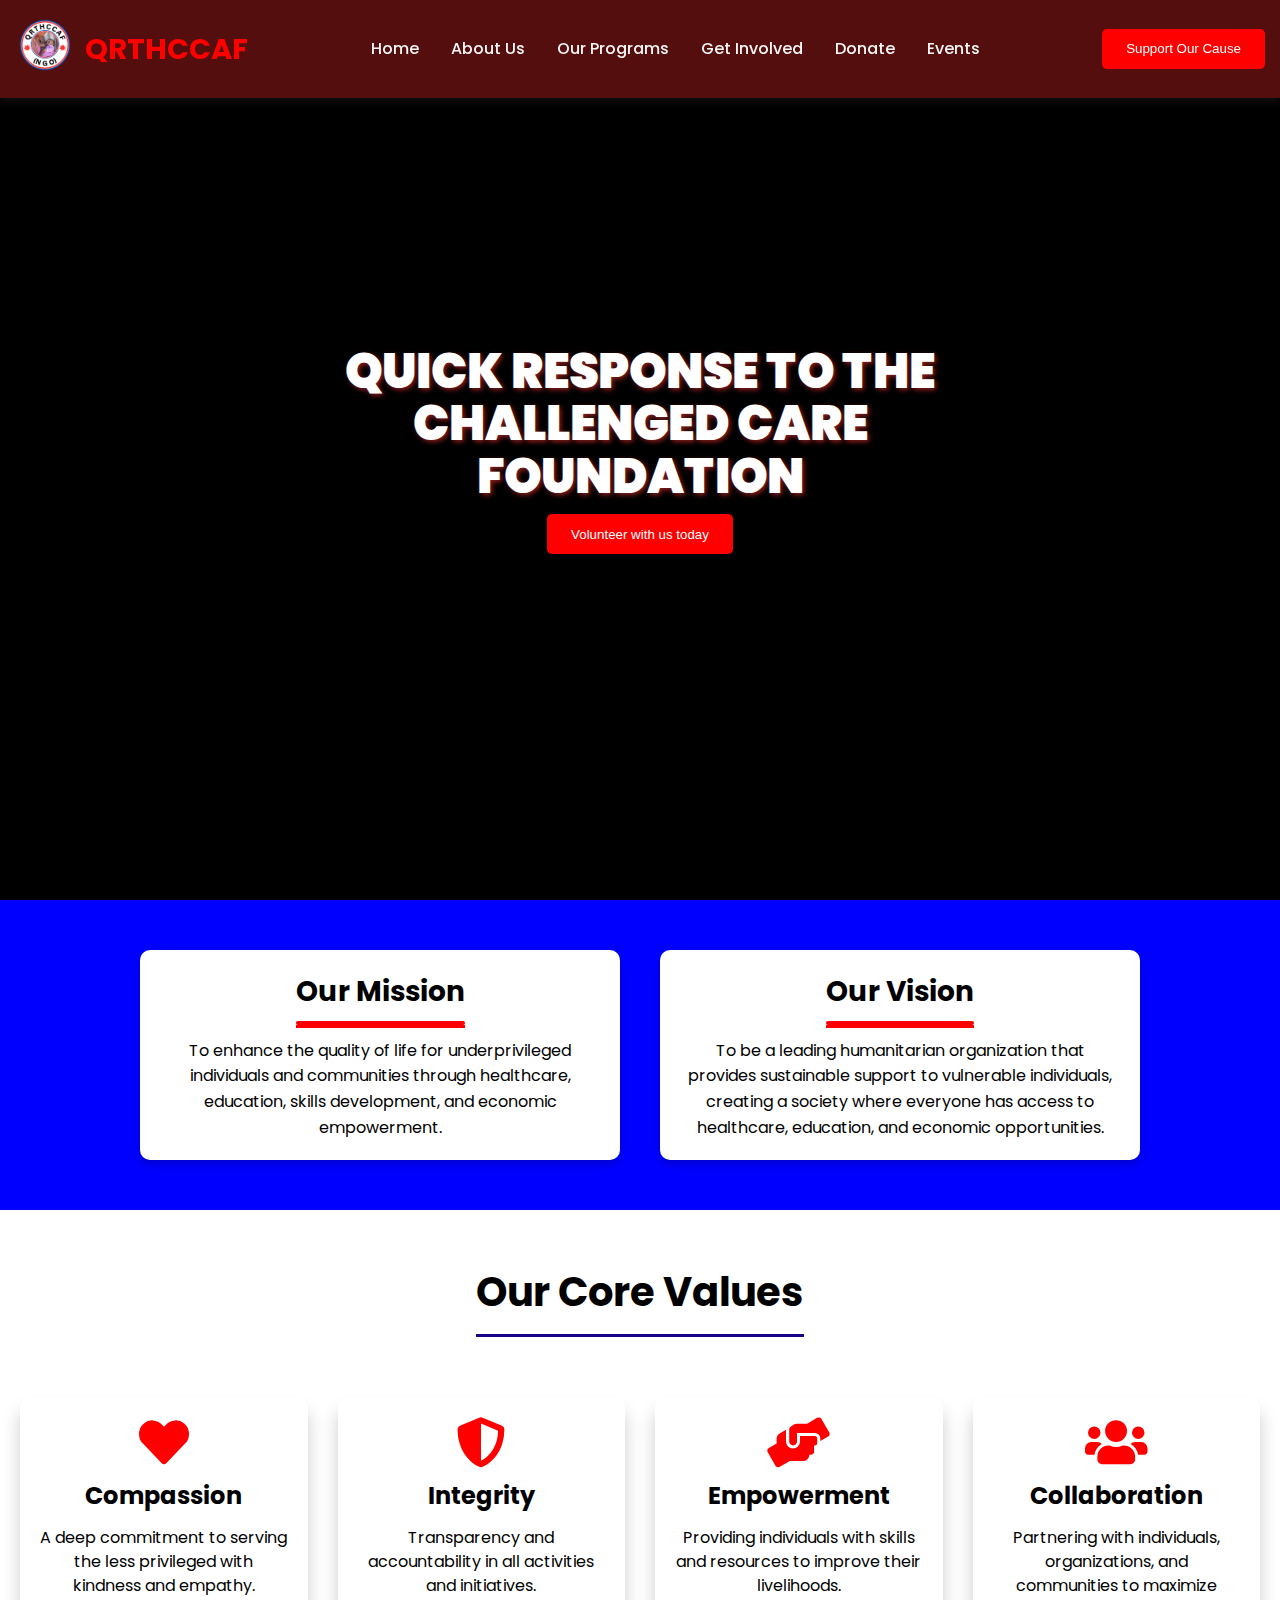
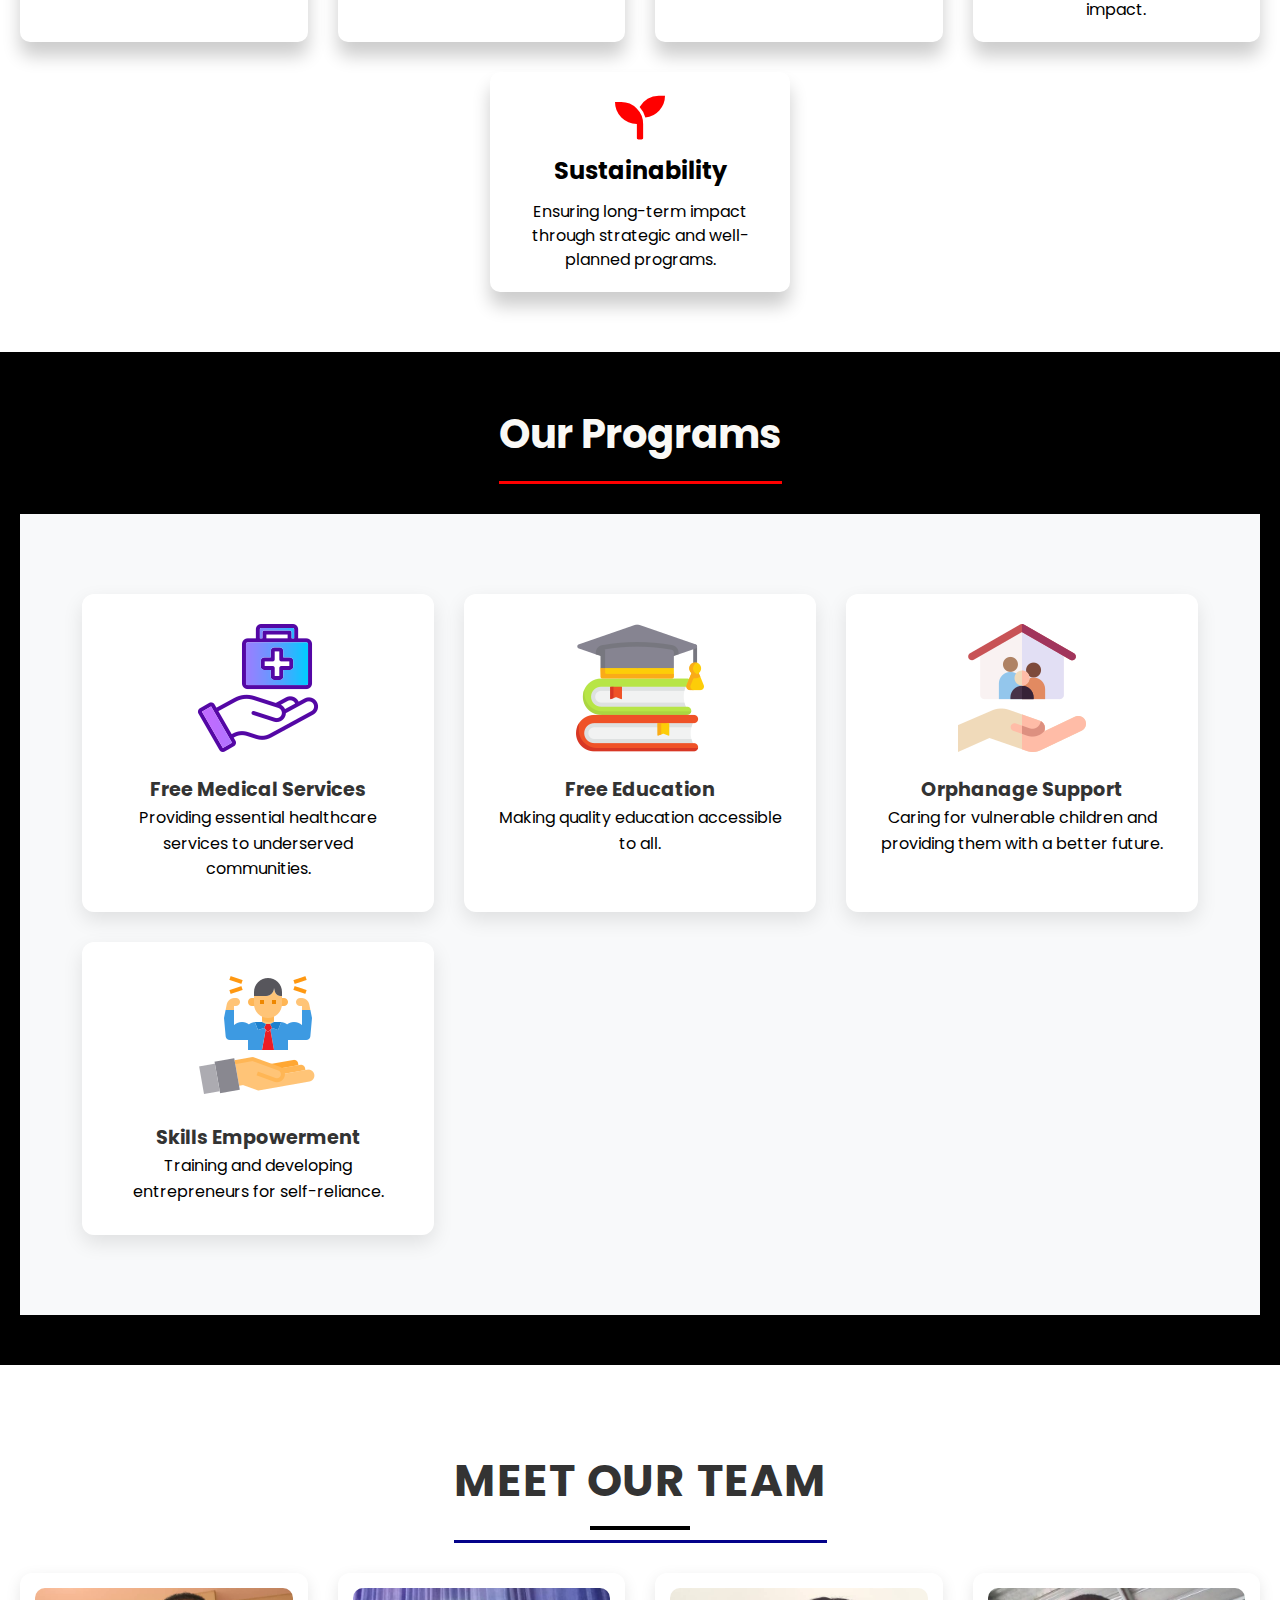
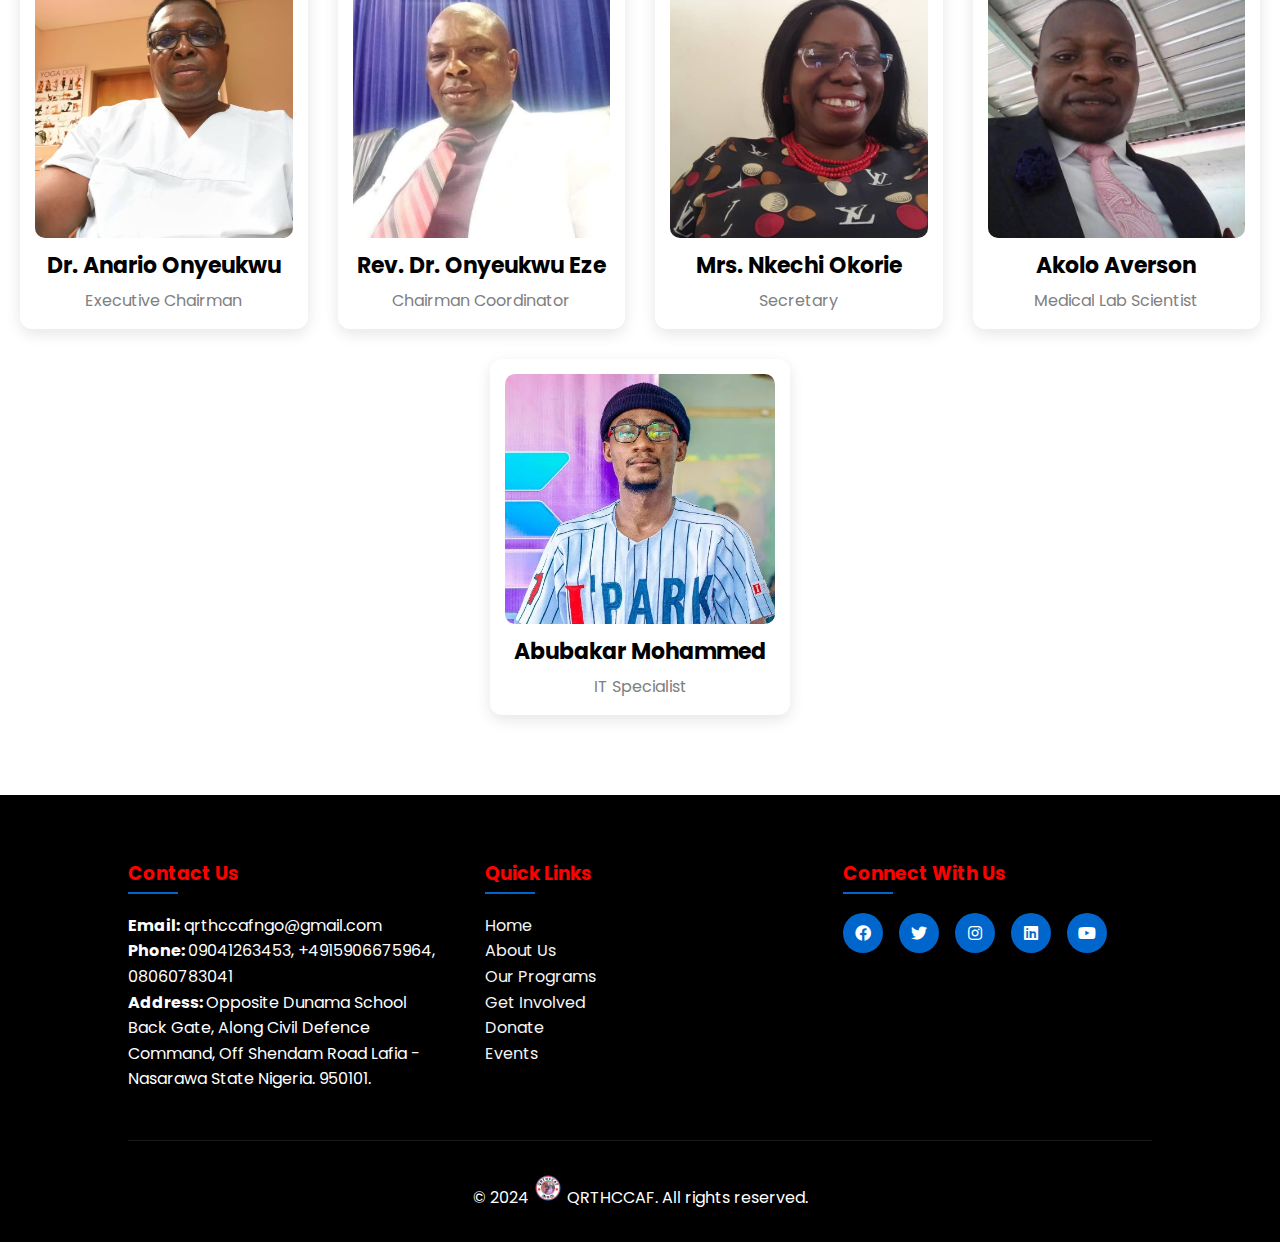
==== index.html @ ed2fb185 "fix youtube challanel and fix the donate btn" ====
<!DOCTYPE html>
<html lang="en">
<head>
    <meta charset="UTF-8">
    <meta name="viewport" content="width=device-width, initial-scale=1.0">
    <title>QRTHCCAF - Quick Response To The Challenged Care Foundation</title>
    <link href="https://fonts.googleapis.com/css2?family=Poppins:wght@300;400;500;600;700&display=swap" rel="stylesheet">
    <link rel="stylesheet" href="https://cdnjs.cloudflare.com/ajax/libs/font-awesome/5.15.4/css/all.min.css">
    <link rel="stylesheet" href="style.css">
    <script src="script.js" defer></script>
</head>
<body>
    <nav class="main-nav">
        <div class="logo">
            <a href="index.html"><img src="images/Q R T H C C A F LOGO (1).png" alt=""></a>
            <a href="index.html"><h1>QRTHCCAF</h1></a>
        </div>
    
        <!-- Hamburger Menu -->
        <button class="hamburger" aria-label="Toggle navigation">
            ☰
        </button>
    
        <ul class="nav-links">
            <li><a href="index.html">Home</a></li>
            <li><a href="/aboutus/aboutus.html">About Us</a></li>
            <li><a href="/ourprogram/index.html">Our Programs</a></li>
            <li><a href="/getinvolved/index.html">Get Involved</a></li>
            <li><a href="/donate/index.html">Donate</a></li>
            <li><a href="/eventPage/index.html">Events</a></li>
        </ul>
        <button class="donate-btn">Support Our Cause</button>
    </nav>
    <!-- Hero Section -->
    <header class="hero">
        <video autoplay muted loop>
            <source src="vid/WEBSITE QRTHCCAF.mp4" type="video/mp4">
        </video>
        <div class="hero-overlay"></div>
        <div class="hero-content">
            <h1>QUICK RESPONSE TO THE CHALLENGED CARE FOUNDATION</h1>
            <a href="/getinvolved/index.html"><button class="donate-btn">Volunteer with us today</button></a>
        </div>
    </header>
    
    

    <!-- Mission & Vision Section -->
    <section class="mission-vision">
        <div class="container">
            <div class="mission">
                <h2>Our Mission</h2>
                <p>To enhance the quality of life for underprivileged individuals and communities through healthcare, education, skills development, and economic empowerment.</p>
            </div>
            <div class="vision">
                <h2>Our Vision</h2>
                <p>To be a leading humanitarian organization that provides sustainable support to vulnerable individuals, creating a society where everyone has access to healthcare, education, and economic opportunities.</p>
            </div>
        </div>
    </section>

    <!-- Core Values Section -->
    <section class="core-values">
        <h2>Our Core Values</h2>
        <div class="values-grid">
            <div class="value-card">
                <i class="fas fa-heart"></i>
                <h3>Compassion</h3>
                <p>A deep commitment to serving the less privileged with kindness and empathy.</p>
            </div>
            <div class="value-card">
                <i class="fas fa-shield-alt"></i>
                <h3>Integrity</h3>
                <p>Transparency and accountability in all activities and initiatives.</p>
            </div>
            <div class="value-card">
                <i class="fas fa-hands-helping"></i>
                <h3>Empowerment</h3>
                <p>Providing individuals with skills and resources to improve their livelihoods.</p>
            </div>
            <div class="value-card">
                <i class="fas fa-users"></i>
                <h3>Collaboration</h3>
                <p>Partnering with individuals, organizations, and communities to maximize impact.</p>
            </div>
            <div class="value-card">
                <i class="fas fa-seedling"></i>
                <h3>Sustainability</h3>
                <p>Ensuring long-term impact through strategic and well-planned programs.</p>
            </div>
        </div>
    </section>

    <!-- Programs Overview -->
    <section class="programs-overview">
        <h2>Our Programs</h2>
        <div class="programs-grid">
            <div class="program-card">
                <img src="images/medical-support_15091071.png" alt="Free Medical Support">
                <h3>Free Medical Services</h3>
                <p>Providing essential healthcare services to underserved communities.</p>
            </div>
            <div class="program-card">
                <img src="images/education_3976631.png" alt="Free Education">
                <h3>Free Education</h3>
                <p>Making quality education accessible to all.</p>
            </div>
            <div class="program-card">
                <img src="images/family_4891804.png" alt="Orphanage Support">
                <h3>Orphanage Support</h3>
                <p>Caring for vulnerable children and providing them with a better future.</p>
            </div>
            <div class="program-card">
                <img src="images/businessman_2683608.png" alt="Skills Empowerment">
                <h3>Skills Empowerment</h3>
                <p>Training and developing entrepreneurs for self-reliance.</p>
            </div>
        </div>
    </section>

    <!-- Team Section -->
    <section class="team">
        <h2>Meet Our Team</h2>

        <div class="team-grid">
             
                <div class="team-member">
                <img src="images/dr anario.jpg" alt="Avatar" class="avatar">
                <h3>Dr. Anario Onyeukwu</h3>
                <p>Executive Chairman</p>
            </div>

            <div class="team-member">
                <img src="images/dr eze.jpg" alt="Avatar" class="avatar">
                <h3> Rev. Dr. Onyeukwu Eze </h3>
                <p> Chairman Coordinator </p>
            </div>

            <div class="team-member">
                <img src="images/mrs nkechi.jpg" alt="Avatar" class="avatar">
                <h3> Mrs. Nkechi Okorie  </h3>
                <p> Secretary </p>
            </div>

            <div class="team-member">
                <img src="images/akolo averson.jpg" alt="Avatar" class="avatar">
                <h3> Akolo Averson </h3>
                <p> Medical Lab Scientist </p>
            </div>

            <div class="team-member">
                <img src="images/abubakarmohammedIT.png" alt="Avatar" class="avatar">
                <h3> Abubakar Mohammed </h3>
                <p> IT Specialist </p>
            </div>
        </div>
    </section>

    <!-- Footer -->
    <footer>
        <div class="footer-content">
            <div class="footer-section">
                <h3>Contact Us</h3>
                <p> <b> Email:</b> qrthccafngo@gmail.com
                <p> <b> Phone: </b> 09041263453, +4915906675964, 08060783041
                <p> <b> Address: </b> Opposite Dunama School Back Gate, Along Civil Defence Command, Off Shendam Road Lafia
                    -Nasarawa State Nigeria. 950101.
            </div>
            
            <div class="footer-section">
                <h3>Quick Links</h3>
                <ul>
                    <li><a href="index.html">Home</a></li>
                    <li><a href="/aboutus/aboutus.html">About Us</a></li>
                    <li><a href="/ourprogram/index.html">Our Programs</a></li>
                    <li><a href="/getinvolved/index.html">Get Involved</a></li>
                    <li><a href="/donate/index.html">Donate</a></li>
                    <li><a href="/eventPage/index.html">Events</a></li>
                </ul>
            </div>
            <div class="footer-section">
                <h3>Connect With Us</h3>
                <div class="social-links">
                    <a href="#"><i class="fab fa-facebook"></i></a>
                    <a href="#"><i class="fab fa-twitter"></i></a>
                    <a href="https://www.instagram.com/qrthccafngo/" target="_blank"><i class="fab fa-instagram"></i></a>
                    <a href="#"><i class="fab fa-linkedin"></i></a>
                    <a href="https://www.youtube.com/@QRTHCCAFNGO" target="_blank"><i class="fab fa-youtube"></i></a>
                </div>
            </div>
        </div>
        <div class="footer-bottom">
            <p>&copy; 2024 
                <img src="images/Q R T H C C A F LOGO (1).png" alt="">
                QRTHCCAF. All rights reserved.</p>
        </div>
    </footer>

</body>
</html>
---- style.css ----
:root {
    --primary-red: #ff0000;
    --primary-blue: #0066cc;
    --primary-black: #000000;
    --white: #ffffff;
    --gray-light: #f5f5f5;
    --gray-dark: #333333;
    --transition: all 0.3s ease-in-out;
}

/* Base Styles */
* {
    margin: 0;
    padding: 0;
    box-sizing: border-box;
}

body {
    font-family: 'Poppins', sans-serif;
    line-height: 1.6;
    color: var(--gray-dark);
    overflow-x: hidden;
}


/* Navigation Styles */
.main-nav {
    display: flex;
    justify-content: space-between;
    align-items: center;
    padding: 1rem 5%;
    background: var(--white);
    box-shadow: 0 2px 10px rgba(226, 216, 216, 0.1);
    position: fixed;
    width: 100%;
    top: 0;
    z-index: 1000;
}

.logo {
    display: flex;
    align-items: center;
    gap: 10px;
}

.logo img {
    width: 60px; 
    height: auto;
}

.logo h1 {
    color: var(--primary-red);
    font-size: 1.8rem;
    font-weight: 700;
}

.logo a{
    text-decoration: none;
}


.main-nav {
    display: flex;
    align-items: center;
    justify-content: space-between;
    padding: 15px;
    background: #550e0e;
    color: rgb(243, 239, 239);
}
.nav-links {
    list-style: none;
    display: flex;
    gap: 20px;
}
.nav-links li {
    display: inline;
}
.nav-links a {
    color: white;
    text-decoration: none;
}
.hamburger {
    display: none;
    font-size: 24px;
    background: none;
    border: none;
    color: rgb(252, 237, 237);
    cursor: pointer;
}



.nav-links {
    display: flex;
    gap: 2rem;
    list-style: none;
}

.nav-links a {
    text-decoration: none;
    color: var(--gray-light);
    font-weight: 500;
    position: relative;
    padding: 0.5rem 0;
}

.nav-links a::after {
    content: '';
    position: absolute;
    bottom: 0;
    left: 0;
    width: 0;
    height: 2px;
    background: var(--primary-blue);
    transition: var(--transition);
}

.nav-links a:hover::after {
    width: 100%;
}

.donate-btn {
    background: var(--primary-red);
    color: var(--white);
    padding: 0.8rem 1.5rem;
    border: none;
    border-radius: 5px;
    cursor: pointer;
    transition: var(--transition);
}

.donate-btn:hover {
    background: var(--primary-blue);
    transform: translateY(-2px);
}

/* Hero Section */
.hero {
    position: relative;
    width: 100%;
    height: 100vh;
    display: flex;
    align-items: center;
    justify-content: center;
    text-align: center;
    color: rgb(255, 255, 255);
    overflow: hidden;
}

/* Fullscreen video */
.hero::before {
    content: "";
    position: absolute;
    top: 0;
    left: 0;
    width: 100%;
    height: 100%;
    background: var(--primary-black); 
    z-index: -5;
}

/* Style for video background */
.hero video {
    position: absolute;
    top: 50%;
    left: 50%;
    transform: translate(-50%, -50%);
    min-width: 100%;
    min-height: 100%;
    width: auto;
    height: auto;
    object-fit: cover;
    filter: blur(4px); 
    z-index: -2;
}

/* Dark overlay for contrast */
.hero-overlay {
    position: absolute;
    top: 0;
    left: 0;
    width: 100%;
    height: 100%;
    background: rgba(0, 0, 0, 0.8); 
    z-index: -1;
}

.hero-content {
    position: relative;
    z-index: 2;
    font-size: 1.2rem;
}

.hero-content h1 {
    font-size: 1rem; /* Default size for larger screens */
    font-weight: 900;
    text-transform: uppercase;
    line-height: 1.1;
    text-shadow: 2px 2px 5px rgba(199, 41, 41, 0.7); /* Adds depth to text */
    max-width: 800%;
    margin: 0 auto;
}


@media (max-width: 768px) {
    .nav-links {
        display: none;
        flex-direction: column;
        position: absolute;
        top: 95px;
        right: 0;
        background: #550e0e;
        width: 100%;
        text-align: center;
        padding: 10px 0;
    }
    .nav-links.active {
        display: flex;
    }
    .hamburger {
        display: block;
    }


    .logo h1 {
        display: none; 
    }


    .hero-content h1 {
        font-size: 2rem;
        margin-bottom: 115px;
         
    }

    .donate-btn {
        font-size: 18px;
        padding: 15px 18px;
        border-radius: 15px;
        
    }

    .core-values h2{
        font-size: 1.2rem;
    }
}

/* Mission & Vision Section */
.mission-vision {
    background-color: blue;
    padding: 50px 20px;
    display: flex;
    justify-content: center;
    align-items: center;
    text-align: center;
}

.mission-vision .container {
    display: flex;
    gap: 40px;
    max-width: 1000px;
    flex-wrap: wrap;
    justify-content: center;
}

.mission, .vision {
    background: white;
    color: black;
    padding: 20px;
    border-radius: 10px;
    box-shadow: 0px 4px 8px rgba(0, 0, 0, 0.2);
    flex: 1;
    min-width: 300px;
    transition: transform 0.3s ease;
}

.mission:hover, .vision:hover {
    transform: translateY(-5px);
}

.mission h2, .vision h2 {
    text-align: center;
    font-size: 28px;
    margin-bottom: 10px;
    border-bottom: 3px solid red;
    display: inline-block;
    padding-bottom: 5px;
}

.mission p, .vision p {
    font-size: 16px;
    line-height: 1.6;
}

/* Core Values Section */
.core-values {
    background-color: rgb(255, 255, 255);
    padding: 50px 20px;
    text-align: center;
}

.core-values h2 {
    font-size: 2.5rem;
    color: black;
    margin-bottom: 50px;
    border-bottom: 3px solid rgb(24, 4, 138);
    display: inline-block;
    padding-bottom: 10px;
}

.values-grid {
    display: flex;
    flex-wrap: wrap;
    justify-content: center;
    gap: 30px;
    max-width: 2000px;
    margin: 10px auto;
}

.value-card {
    background: white;
    color: black;
    padding: 20px;
    border-radius: 10px;
    box-shadow: 0px 14px 18px rgba(0, 0, 0, 0.2);
    flex: 1;
    min-width: 250px;
    max-width: 300px;
    text-align: center;
    transition: transform 0.3s ease;
}

.value-card:hover {
    transform: translateY(-5px);
}

.value-card i {
    font-size: 50px;
    color: red;
    margin-bottom: 10px;
}

.value-card h3 {
    font-size: 1.5rem;
    margin-bottom: 10px;
}

.value-card p {
    font-size: 1rem;
    line-height: 1.5;
}


/* Programs Overview */
.programs-overview {
    text-align: center;
    padding: 50px 20px;
    background-color: black;
}


.programs-overview h2 {
    text-align: center;
    font-size: 2.5rem;
    margin-bottom: 30px;
    border-bottom: 3px solid red;
    display: inline-block;
    padding-bottom: 15px;
    color: rgb(250, 249, 246);

}

.programs-grid {
    display: grid;
    grid-template-columns: repeat(auto-fit, minmax(300px, 1fr));
    gap: 30px;
    justify-items: center;
}

.program-card {
    background: white;
    color: black;
    padding: 20px;
    border-radius: 15px;
    text-align: center;
    box-shadow: 0px 8px 8px rgba(0, 0, 0, 0.2);
    transition: transform 0.3s ease;
}

.program-card:hover {
    transform: translateY(-5px);
    color: red;
}


.program-card h3 {
    font-size: 22px;
    color: black;
    
}

.program-card p {
    font-size: 1rem;
}


/* Team Section */
.team {
    background-color: white;
    padding: 50px 20px;
    text-align: center;
}

.team h2 {
    font-size: 2.5rem;
    color: black;
    margin-bottom: 30px;
    border-bottom: 3px solid rgb(4, 2, 138);
    display: inline-block;
    padding-bottom: 5px;
}

.team-grid {
    display: flex;
    flex-wrap: wrap;
    justify-content: center;
    gap: 30px;
    max-width: 2000px;
    margin: 0 auto;
}

.team-member {
    background: #f9f9f9;
    color: black;
    padding: 20px;
    border-radius: 10px;
    box-shadow: 0px 4px 8px rgba(0, 0, 0, 0.2);
    flex: 1;
    min-width: 250px;
    max-width: 300px;
    text-align: center;
    transition: transform 0.3s ease;
}

.team-member:hover {
    transform: translateY(-5px);
}

.team-member img {
    width: 100px;
    height: 100px;
    border-radius: 50%;
    margin-bottom: 10px;
    
}

.team-member h3 {
    font-size: 22px;
    margin-bottom: 5px;
}

.team-member p {
    font-size: 16px;
    color: gray;
}

.team-member i {
    font-size: 50px;
    color: black;
    margin-bottom: 10px;
}

.avatar {
    vertical-align: middle;
    width: 50px;
    height: 50px;
    border-radius: 50%;
  }

/* Footer */

footer {
    background: var(--primary-black);
    color: var(--white);
    padding: 4rem 10% 2rem;
}

.footer-content {
    display: grid;
    grid-template-columns: repeat(auto-fit, minmax(250px, 1fr));
    gap: 3rem;
    margin-bottom: 3rem;
}

.footer-section h3 {
    color: var(--primary-red);
    margin-bottom: 1.5rem;
    position: relative;
}

.footer-section h3::after {
    content: '';
    position: absolute;
    bottom: -5px;
    left: 0;
    width: 50px;
    height: 2px;
    background: var(--primary-blue);
}

.footer-section a {
    text-decoration: none;
    color: var(--gray-light);
}
.footer-section li{
    list-style-type: none;
}


.social-links {
    display: flex;
    gap: 1rem;
    margin-top: 1rem;
}

.social-links a {
    width: 40px;
    height: 40px;
    border-radius: 50%;
    background: var(--primary-blue);
    color: var(--white);
    display: flex;
    align-items: center;
    justify-content: center;
    transition: var(--transition);
    text-decoration: none;
}

.social-links a:hover {
    background: var(--primary-red);
    transform: translateY(-5px);
}

.footer-bottom {
    text-align: center;
    padding-top: 2rem;
    border-top: 1px solid rgba(255,255,255,0.1);
}

.footer-bottom img {
    height: 30px;
    width: 30px;
}

/* Animations */
@keyframes fadeInUp {
    from {
        opacity: 0;
        transform: translateY(20px);
    }
    to {
        opacity: 1;
        transform: translateY(0);
    }
}

/* Responsive Design */
@media (max-width: 768px) {
    .nav-links {
        display: none;
    }
    
    .mission-vision .container {
        flex-direction: column;
    }
    
}




/* About Page Specific Styles */
.about-hero {
    height: 60vh;
    background: linear-gradient(rgba(0,0,0,0.8), rgba(0,0,0,0.8)), 
                url('/images/Q\ R\ T\ H\ C\ C\ A\ F\ LOGO\ \(1\).png');
    background-size: cover;
    background-position: center;
    backdrop-filter: blur(20px);
    -webkit-backdrop-filter: blur(8px);
    display: flex;
    align-items: center;
    justify-content: center;
    text-align: center;
    color: var(--white);
    margin-top: 100px;
}

.section-title {
    text-align: center;
    margin-bottom: 140px;
}

.section-title h2 {
    font-size: 2.5rem;
    font-weight: 700;
    position: relative;
    display: inline-block;
    padding-bottom: 15px;
}

/* Who We Are Section */
.who-we-are {
    padding: 80px 20px;
    background: var(--white);
    text-align: center;
}

/* Styling the Heading */
.who-we-are h2 {
    font-size: 2.8rem;
    font-weight: bold;
    position: relative;
    display: inline-block;
    padding-bottom: 10px;
    text-transform: uppercase;
    letter-spacing: 1px;
    color: #333;
}

/* Adding the Red Underline */
.who-we-are h2::after {
    content: "";
    width: 80px;
    height: 4px;
    background: red;
    display: block;
    margin: 10px auto 0;
}

/* Content Wrapper */
.content-wrapper {
    max-width: 800px;
    margin: 0 auto;
    line-height: 1.8;
    font-size: 1.1rem;
    color: #555;
}

/* Smooth Fade-In Animation */
.who-we-are {
    opacity: 0;
    transform: translateY(20px);
    animation: fadeInUp 1s ease-in-out forwards;
}

@keyframes fadeInUp {
    0% {
        opacity: 0;
        transform: translateY(20px);
    }
    100% {
        opacity: 1;
        transform: translateY(0);
    }
}




.focus-areas .section-title h2::after {
    content: '';
    position: absolute;
    bottom: 0;
    left: 50%;
    transform: translateX(-50%);
    width: 80px;
    height: 3px;
    background: var(--primary-blue);
}

.who-we-are {
    padding: 100px 0;
    background: var(--white);
}

.content-wrapper {
    max-width: 800px;
    margin: 0 auto;
    line-height: 1.8;
    padding: 0 30px;
}

/* Our Key Focus Areas Section */
.focus-areas {
    padding: 80px 20px;
    background: var(--gray-light);
    text-align: center;
}

/* Styling the Heading */
.focus-areas h2 {
    font-size: 2.8rem;
    font-weight: bold;
    position: relative;
    display: inline-block;
    padding-bottom: 10px;
    text-transform: uppercase;
    letter-spacing: 1px;
    color: #333;
}

/* Adding the Blue Underline */
.focus-areas h2::after {
    content: "";
    width: 100px;
    height: 4px;
    background: blue;
    display: block;
    margin: 10px auto 0;
}

/* Focus Area Grid */
.focus-grid {
    display: grid;
    grid-template-columns: repeat(auto-fit, minmax(250px, 1fr));
    gap: 30px;
    margin-top: 40px;
}

/* Focus Area Cards */
.focus-card {
    background: var(--white);
    padding: 30px;
    border-radius: 12px;
    text-align: center;
    transition: 0.3s ease-in-out;
    box-shadow: 0 10px 20px rgba(0, 0, 0, 0.1);
    position: relative;
    overflow: hidden;
}

/* Hover Effect */
.focus-card:hover {
    transform: translateY(-10px);
    box-shadow: 0 15px 25px rgba(0, 0, 0, 0.2);
}

/* Icon Styling */
.focus-card i {
    font-size: 3rem;
    color: var(--primary-blue);
    margin-bottom: 20px;
    transition: color 0.3s ease;
}

/* Change Icon Color on Hover */
.focus-card:hover i {
    color: red;
}

/* Heading for Focus Areas */
.focus-card h3 {
    font-size: 1.5rem;
    font-weight: bold;
    color: #222;
    margin-bottom: 10px;
}

/* Description Text */
.focus-card p {
    font-size: 1rem;
    color: #555;
    line-height: 1.6;
}

/* Smooth Fade-In Animation */
.focus-areas {
    opacity: 0;
    transform: translateY(20px);
    animation: fadeInUp 1s ease-in-out forwards;
}

@keyframes fadeInUp {
    0% {
        opacity: 0;
        transform: translateY(20px);
    }
    100% {
        opacity: 1;
        transform: translateY(0);
    }
}

/* Responsive Design */
@media (max-width: 768px) {
    .focus-areas h2 {
        font-size: 2.2rem;
    }

    .focus-grid {
        grid-template-columns: 1fr;
    }

    .focus-card {
        padding: 25px;
    }
}


/* Our Leadership Team */
.team {
    padding: 80px 20px;
    background: var(--white);
    text-align: center;
}

.team h2 {
    font-size: 2.8rem;
    font-weight: bold;
    position: relative;
    display: inline-block;
    padding-bottom: 10px;
    text-transform: uppercase;
    letter-spacing: 1px;
    color: #333;
}

/* Underline */
.team h2::after {
    content: "";
    width: 100px;
    height: 4px;
    background: black;
    display: block;
    margin: 10px auto 0;
}

/* Team Member Carousel */
.team-carousel {
    display: flex;
    overflow-x: auto;
    scroll-snap-type: x mandatory;
    gap: 20px;
    padding: 20px 0;
    justify-content: center;
}

.team-member {
    background: #fff;
    border-radius: 12px;
    text-align: center;
    transition: 0.3s ease-in-out;
    width: 250px;
    flex-shrink: 0;
    box-shadow: 0 5px 15px rgba(0, 0, 0, 0.1);
    cursor: pointer;
    scroll-snap-align: center;
    padding: 15px;
}

.team-member img {
    width: 100%;
    height: 250px;
    border-radius: 10px;
    object-fit: cover;
}

.member-info {
    padding: 15px;
}

.member-info h3 {
    font-size: 1.3rem;
    font-weight: bold;
}

.position {
    color: red;
    font-weight: 500;
    margin: 5px 0;
}

/* Hover Effect */
.team-member:hover {
    transform: translateY(-10px);
    box-shadow: 0 10px 20px rgba(0, 0, 0, 0.2);
}

/* Bio Slide-in Panel */
.bio-slide {
    position: fixed;
    top: 0;
    right: -100%;
    width: 350px;
    height: 100vh;
    background: #fff;
    box-shadow: -5px 0 15px rgba(0, 0, 0, 0.2);
    transition: right 0.5s ease-in-out;
    padding: 20px;
    display: flex;
    flex-direction: column;
    align-items: center;
    z-index: 1000;
}

#bioCaption{
    font-style: italic;
    font-weight: bolder;
}

.bio-slide img {
    width: 150px;
    height: 150px;
    border-radius: 50%;
    margin-top: 20px;
    object-fit: cover;
}

.bio-slide h3 {
    font-size: 1.5rem;
    margin: 10px 0;
}

.bio-slide p {
    font-size: 1rem;
    color: #555;
    text-align: center;
    padding: 0 10px;
}

/* Close Button */
.close-btn {
    position: absolute;
    top: 15px;
    right: 20px;
    font-size: 24px;
    cursor: pointer;
    color: black;
}

/* Open Bio Animation */
.bio-slide.show {
    right: 0;
}

/* Responsive */
@media (max-width: 768px) {
    .team h2 {
        font-size: 2.2rem;
    }

    .team-carousel {
        justify-content: flex-start;
        overflow-x: auto;
        scroll-snap-type: x mandatory;
    }

    .team-member {
        width: 220px;
    }

    .bio-slide {
        width: 100%;
    }
}


/* Responsive Design */
@media (max-width: 768px) {
    .about-hero {
        height: 50vh;
    }

    .section-title h2 {
        font-size: 2rem;
    }



    /* Responsive Design */
@media (max-width: 768px) {
    .who-we-are h2 {
        font-size: 2.2rem;
    }

    .content-wrapper {
        font-size: 1rem;
        padding: 0 15px;
    }
}

    .focus-grid {
        grid-template-columns: 1fr;
        padding: 0 20px;
    }

    .team-grid {
        grid-template-columns: 1fr;
        padding: 0 20px;
    }

    .content-wrapper {
        padding: 0 20px;
    }

    .objective-item {
        margin: 20px;
    }
}


/* Programs Page Specific Styles */
:root {
    --program-medical: #ff6b6b;
    --program-skills: #4ecdc4;
    --program-orphanage: #45b7d1;
    --program-education: #96c93d;
    --program-rehab: #a8e6cf;
}

/* Hero Section */
.programs-hero {
    height: 70vh;
    background: linear-gradient(rgba(0,0,0,0.7), rgba(0,0,0,0.7)), url('images/qrthcaf_Pg_bG.png');
    background-size: cover;
    background-position: center;
    display: flex;
    align-items: center;
    justify-content: center;
    text-align: center;
    color: var(--white);
    margin-top: 80px;
}

.cta-button {
    display: inline-block;
    padding: 15px 30px;
    background: var(--primary-red);
    color: var(--white);
    border-radius: 50px;
    text-decoration: none;
    margin-top: 20px;
    transition: transform 0.3s ease, box-shadow 0.3s ease;
}

.cta-button:hover {
    transform: translateY(-3px);
    box-shadow: 0 5px 15px rgba(255,0,0,0.3);
}


/* Responsive Styles */
@media (max-width: 768px) {
    .hero-content h1 {
        font-size: 2.5rem;
        text-align: center;
    }

    .hero-content p {
        font-size: 1rem;
    }

    .cta-button {
        display: block;
        width: 100%;
        margin: 0 auto;
        text-align: center;
        font-size: 1rem;
    }
}


/* Programs Introduction Section */
.programs-intro {
    position: relative;
    background-color: var(--primary-blue);
    height: 50vh;
    display: flex;
    align-items: center;
    justify-content: center;
    text-align: center;
    color: white;
    padding: 50px 20px;
}

/* Dark Overlay for Readability */
.programs-intro .overlay {
    background: rgba(0, 0, 0, 0.7);
    width: 100%;
    height: 100%;
    display: flex;
    align-items: center;
    justify-content: center;
}

/* Container for Text */
.programs-intro .container {
    max-width: 800px;
    padding: 20px;
    animation: fadeIn 1.5s ease-in-out;
}

/* Heading */
.programs-intro h2 {
    font-size: 2.5rem;
    font-weight: bold;
    margin-bottom: 15px;
    text-transform: uppercase;
    position: relative;
    display: inline-block;
}

/* Underline Effect for Heading */
.programs-intro h2::after {
    content: "";
    display: block;
    width: 100px;
    height: 4px;
    background: red;
    margin: 10px auto 0;
}

/* Introduction Text */
.programs-intro .intro-text {
    font-size: 1.2rem;
    line-height: 1.8;
    color: #f1f1f1;
}

.programs-intro .intro-text span {
    font-weight: bold;
    color: #ff0000;
}

/* Responsive Design */
@media (max-width: 768px) {
    .programs-intro {
        height: auto;
        padding: 40px 20px;
    }

    .programs-intro h2 {
        font-size: 2rem;
    }

    .programs-intro .intro-text {
        font-size: 1rem;
    }
}

/* Fade-in Animation */
@keyframes fadeIn {
    0% {
        opacity: 0;
        transform: translateY(20px);
    }
    100% {
        opacity: 1;
        transform: translateY(0);
    }
}



/* Programs Grid Section */
.programs-grid {
    display: grid;
    grid-template-columns: repeat(auto-fit, minmax(300px, 1fr));
    gap: 30px;
    padding: 80px 5%;
    background: #f8f9fa;
}

/* Program Cards */
.program-card {
    background: white;
    border-radius: 12px;
    box-shadow: 0 8px 20px rgba(0, 0, 0, 0.1);
    padding: 30px;
    text-align: center;
    transition: 0.3s ease-in-out;
}

.program-card:hover {
    transform: translateY(-10px);
    box-shadow: 0 12px 30px rgba(0, 0, 0, 0.15);
}

/* Program Icon */
.program-icon i {
    font-size: 3rem;
    color: #e63946;
    margin-bottom: 15px;
}

/* Headings */
.program-card h2 {
    font-size: 1.8rem;
    margin-bottom: 10px;
}

.program-card h3 {
    font-size: 1.2rem;
    color: #333;
    margin-top: 15px;
    font-weight: bold;
}

/* List Styling */
.program-card ul {
    text-align: left;
    list-style: none;
    padding: 0;
    

}

.program-card ul li {
    margin-bottom: 8px;
    font-size: 1rem;
    list-style-type: circle;
    
    
}


    

/* Impact Stats */
.impact-stats {
    margin-top: 15px;
}

.stat {
    background: #e63946;
    color: white;
    padding: 12px;
    border-radius: 8px;
    display: inline-block;
    min-width: 120px;
}

.stat .number {
    font-size: 1.8rem;
    font-weight: bold;
}

.stat .label {
    display: block;
    font-size: 1rem;
    margin-top: 5px;
}

/* Buttons */
.primary-btn, .secondary-btn, .secondary-btnn {
    display: inline-block;
    padding: 10px 20px;
    font-size: 1rem;
    margin-top: 15px;
    border-radius: 5px;
    text-decoration: none;
    transition: 0.3s;
}

.primary-btn {
    background: #e63946;
    color: rgb(0, 0, 0);
}

.secondary-btn {
    border: 2px solid #e63946;
    color: #d6d6d6;
}

.primary-btn:hover {
    background: #c62828;
}

.secondary-btn:hover {
    background: #e63946;
    color: white;
}

/* Responsive Design */
@media (max-width: 768px) {
    .programs-grid {
        grid-template-columns: 1fr;
    }
}
 

/* Impact Stories Section */
.impact-stories {
    background: #f8f9fa;
    padding: 80px 5%;
    text-align: center;
}

.impact-stories h2 {
    font-size: 2rem;
    margin-bottom: 30px;
}

/* Stories Slider */
.stories-slider {
    display: flex;
    overflow-x: auto;
    scroll-snap-type: x mandatory;
    gap: 20px;
    padding-bottom: 10px;
}

/* Story Card */
.story-card {
    min-width: 320px;
    background: white;
    border-radius: 12px;
    box-shadow: 0 6px 15px rgba(0, 0, 0, 0.1);
    padding: 20px;
    text-align: center;
    transition: 0.3s ease-in-out;
    scroll-snap-align: center;
}

.story-card:hover {
    transform: translateY(-5px);
}

.story-card img {
    width: 100%;
    border-radius: 8px;
}

.story-card h3 {
    margin: 15px 0;
    font-size: 1.4rem;
}

.story-card p {
    font-size: 1rem;
    color: #555;
}

/* Watch Video Button */
.watch-video-btn {
    background: #e63946;
    color: white;
    border: none;
    padding: 10px 15px;
    border-radius: 5px;
    font-size: 1rem;
    cursor: pointer;
    display: inline-flex;
    align-items: center;
    gap: 5px;
    text-decoration: none;
    transition: 0.3s;
}

.watch-video-btn i {
    font-size: 1.2rem;
}

.watch-video-btn:hover {
    background: #c62828;
}


/* Call to Action Section */
.cta-section {
    position: relative;
    background: url('/images/QRTHCAF_OUR_PROGRAM_BG2.png') center/cover no-repeat;
    padding: 100px 5%;
    text-align: center;
    color: white;
    position: relative;
    z-index: 1;
}

/* Dark Overlay */
.cta-section .overlay {
    position: absolute;
    top: 0;
    left: 0;
    width: 100%;
    height: 100%;
    background: rgba(0, 0, 0, 0.6);
    z-index: -1;
}


/* Headings */
.cta-section h2 {
    font-size: 2.5rem;
    margin-bottom: 15px;
    font-weight: bold;
    text-transform: uppercase;
}

.cta-section p {
    font-size: 1.2rem;
    margin-bottom: 30px;
}

/* CTA Buttons */
.cta-buttons {
    display: flex;
    justify-content: center;
    gap: 20px;
    flex-wrap: wrap;
}

.cta-btn {
    display: inline-flex;
    align-items: center;
    gap: 10px;
    font-size: 1.2rem;
    font-weight: bold;
    padding: 12px 24px;
    border-radius: 50px;
    text-decoration: none;
    transition: 0.3s ease-in-out;
    box-shadow: 0 5px 15px rgba(0, 0, 0, 0.2);
}

/* Button Styles */
.donate {
    background: #e63946;
    color: white;
}

.volunteer {
    background: #1d3557;
    color: white;
}

.partner {
    background: #457b9d;
    color: white;
}

/* Hover Effects */
.cta-btn:hover {
    transform: translateY(-3px);
    box-shadow: 0 8px 20px rgba(0, 0, 0, 0.3);
}

/* Mobile Responsiveness */
@media (max-width: 768px) {
    .cta-section h2 {
        font-size: 2rem;
    }

    .cta-section p {
        font-size: 1rem;
    }

    .cta-buttons {
        flex-direction: column;
        gap: 15px;
    }
}


/* Responsive Design */
@media (max-width: 768px) {
    .programs-grid {
        grid-template-columns: 1fr;
    }

    .cta-buttons {
        flex-direction: column;
    }

    .stories-slider {
        padding: 20px;
    }

    
}




/* Hero Section */
.get-involved-hero {
    position: relative;
    height: 70vh;
    display: flex;
    align-items: center;
    justify-content: center;
    text-align: center;
    color: white;
    background: url('/images/herogetinvolved.png') center/cover no-repeat;
    overflow: hidden;
}

/* Add Blurred Background Overlay */
.get-involved-hero::before {
    content: "";
    position: absolute;
    top: 0;
    left: 0;
    width: 100%;
    height: 100%;
    background: rgba(0, 0, 0, 0.5); /* Dark overlay */
    backdrop-filter: blur(3px); /* Blurred effect */
    z-index: 1;
}

/* Hero Content */
.hero-content {
    position: relative;
    z-index: 2;
    max-width: 800px;
    padding: 20px;
}

.hero-content h1 {
    font-size: 3rem;
    margin-bottom: 10px;
}

.hero-content p {
    font-size: 1.4rem;
    margin-bottom: 20px;
}

/* Buttons */
.hero-buttons {
    display: flex;
    gap: 20px;
    justify-content: center;
    flex-wrap: wrap;
}

.hero-btn {
    display: inline-block;
    padding: 12px 25px;
    font-size: 1.2rem;
    font-weight: bold;
    text-decoration: none;
    color: white;
    background: linear-gradient(135deg, #e63946, #c72d3d);
    border-radius: 30px;
    transition: all 0.3s ease;
    box-shadow: 0 5px 15px rgba(0, 0, 0, 0.3);
}

/* Hover Effect */
.hero-btn:hover {
    background: linear-gradient(135deg, #c72d3d, #a61e2b);
    transform: scale(1.05);
}

/* Smooth Scrolling */
html {
    scroll-behavior: smooth;
}

/* Responsive Design */
@media (max-width: 768px) {
    .hero-content h1 {
        font-size: 2.5rem;
    }

    .hero-content p {
        font-size: 1.2rem;
    }

    .hero-buttons {
        flex-direction: column;
        gap: 15px;
    }

    .hero-btn {
        width: 100%;
        text-align: center;
    }
}

/* Introduction Section */
.intro-section {
    background-color: var(--primary-black);
    color: white;
    text-align: center;
    padding: 60px 20px;
}

.intro-heading {
    font-size: 2.5rem;
    margin-bottom: 15px;
    font-weight: bold;
}

.intro-text {
    font-size: 1.3rem;
    max-width: 800px;
    margin: 0 auto 25px;
    line-height: 1.8;
    text-align: justify;
}

.highlight {
    color: var(--primary-red);
    font-weight: bold;
}

/* Buttons */
.intro-buttons {
    display: flex;
    justify-content: center;
    gap: 20px;
    flex-wrap: wrap;
}


.volunteer-btnn, .donate-btnn{

        display: inline-block;
        padding: 12px 25px;
        font-size: 1.2rem;
        font-weight: bold;
        text-decoration: none;
        border-radius: 30px;
        transition: all 0.3s ease;
        text-align: center;
        transition: 0.3s ease-in-out;
        box-shadow: 0 5px 15px rgba(0, 0, 0, 0.2);
        
}


.donate-btnn{
    background: #e63946;
    color: white;
    
}

.volunteer-btnn{
    background: #1d3557;
    color: white;
}

.primary-btn, .secondary-btn, .secondary-btnn {
    display: inline-block;
    padding: 12px 25px;
    font-size: 1.2rem;
    font-weight: bold;
    text-decoration: none;
    border-radius: 30px;
    transition: all 0.3s ease;
    text-align: center;
}

.primary-btn {
    background: #e63946;
    color: white;
    box-shadow: 0 5px 15px rgba(0, 0, 0, 0.3);
}

.primary-btn:hover {
    background: #c72d3d;
    transform: scale(1.05);
}

.secondary-btn {
    background: white;
    color: #e63946;
    border: 2px solid #e63946;
}

.secondary-btn:hover {
    background: #e63946;
    color: white;
    transform: scale(1.05);
}

/* Responsive Design */
@media (max-width: 768px) {
    .intro-heading {
        font-size: 2rem;
    }

    .intro-text {
        font-size: 1.1rem;
        padding: 0 15px;
    }

    .intro-buttons {
        flex-direction: column;
        gap: 15px;
    }

    .primary-btn, .secondary-btn {
        width: 80%;
    }
}



/* Volunteer Section */
.volunteer-section {
    background-color: var(--primary-blue);
    color: white;
    text-align: center;
    padding: 80px 20px;
}

.section-content {
    display: flex;
    flex-wrap: wrap;
    justify-content: space-between;
    align-items: center;
    max-width: 1200px;
    margin: auto;
}

.content-left, .content-right {
    flex: 1;
    padding: 20px;
}

.content-left h2 {
    font-size: 2.5rem;
    margin-bottom: 15px;
}

.opportunities-list {
    display: grid;
    gap: 15px;
    margin: 20px 0;
}

.opportunity-item {
    display: flex;
    align-items: center;
    gap: 15px;
    background: rgba(9, 1, 80, 0.1);
    padding: 12px;
    border-radius: 8px;
    transition: 0.3s;
}

.opportunity-item i {
    font-size: 1.5rem;
    color: #ff0000;
}

.opportunity-item:hover {
    background: rgba(255, 255, 255, 0.3);
}

/* Impact Stats */
.impact-card {
    background: rgba(255, 255, 255, 0.1);
    padding: 20px;
    border-radius: 10px;
    text-align: center;
}

.impact-card h3 {
    font-size: 1.8rem;
    margin-bottom: 15px;
}

.impact-stats {
    display: flex;
    justify-content: space-around;
}

.stat {
    text-align: center;
}

.stat .number {
    font-size: 2rem;
    font-weight: bold;
    color: #fafaf9;
}

.stat .label {
    display: block;
    font-size: 1rem;
}

/* Buttons */
.action-btn {
    display: inline-block;
    padding: 12px 25px;
    font-size: 1.2rem;
    font-weight: bold;
    border-radius: 30px;
    text-decoration: none;
    transition: all 0.3s ease;
    border: none;
    cursor: pointer;
}

.volunteer-btn {
    background: #e63946;
    color: white;
    box-shadow: 0 5px 15px rgba(0, 0, 0, 0.3);
}

.volunteer-btn:hover {
    background: #c72d3d;
    transform: scale(1.05);
}

/* Modal */
.modal {
    display: none;
    position: fixed;
    top: 0;
    left: 0;
    width: 100%;
    height: 100%;
    background: rgba(0, 0, 0, 0.7);
    justify-content: center;
    align-items: center;
}

.modal-content {
    background: white;
    padding: 20px;
    width: 400px;
    border-radius: 10px;
    text-align: center;
}

.close-btn {
    font-size: 2rem;
    cursor: pointer;
    float: right;
}

.modal-submit-btn {
    display: block;
    width: 100%;
    padding: 10px;
    background: #e63946;
    color: white;
    border: none;
    font-size: 1.2rem;
    border-radius: 5px;
    margin-top: 10px;
    cursor: pointer;
}

.modal-submit-btn:hover {
    background: #c72d3d;
}

/* Responsive Design */
@media (max-width: 768px) {
    .section-content {
        flex-direction: column;
    }

    .opportunities-list {
        grid-template-columns: 1fr;
    }
    
    .impact-stats{
        gap: 15px;
    }
}


/* Partnership Section */
.partner-section {
    background-color: var(--gray-light);
    color: var(--primary-black);
    text-align: center;
    padding: 60px 20px;
}

.section-content {
    display: flex;
    flex-wrap: wrap;
    justify-content: space-between;
    align-items: center;
    max-width: 1200px;
    margin: auto;
}

.content-left, .content-right {
    flex: 1;
    padding: 20px;
}

.content-left h2 {
    font-size: 2.5rem;
    margin-bottom: 15px;
}

/* Partnership Options */
.partnership-options {
    display: grid;
    gap: 15px;
    margin: 20px 0;
}

.option-card {
    display: flex;
    flex-direction: column;
    align-items: center;
    gap: 10px;
    background: rgba(1, 8, 71, 0.74);
    padding: 15px;
    border-radius: 8px;
    transition: 0.3s;
    text-align: center;
    color: var(--gray-light);
}

.option-card i {
    font-size: 2rem;
    color: #ff0000;
}

.option-card:hover {
    background: rgba(0, 0, 0, 0.966);
    transform: scale(1.05);
}

/* Partner Logos */
.partner-showcase {
    display: flex;
    justify-content: center;
    gap: 20px;
    margin-top: 20px;
}

.partner-showcase img {
    width: 180px;
    height: auto;
    transition: all 0.3s ease-in-out;
}

.partner-showcase img:hover {
    filter: grayscale(0%);
}

/* Buttons */
.action-btn {
    display: inline-block;
    padding: 12px 25px;
    font-size: 1.2rem;
    font-weight: bold;
    border-radius: 30px;
    text-decoration: none;
    transition: all 0.3s ease;
    border: none;
    cursor: pointer;
}

.partner-btn {
    background: #e63946;
    color: white;
    box-shadow: 0 5px 15px rgba(0, 0, 0, 0.3);
}

.partner-btn:hover {
    background: #c72d3d;
    transform: scale(1.05);
}

/* Modal */
.modal {
    display: none;
    position: fixed;
    top: 0;
    left: 0;
    width: 100%;
    height: 100%;
    background: rgba(0, 0, 0, 0.7);
    justify-content: center;
    align-items: center;
}


/* Responsive Design */
@media (max-width: 768px) {
    .section-content {
        flex-direction: column;
    }

    .partnership-options {
        grid-template-columns: 1fr;
    }

    .partner-showcase {
        flex-wrap: wrap;
    }

    .partner-showcase img {
        width: 80px;
    }
}

/* Fundraising Section */
.fundraise-section {
    background: #000;
    color: white;
    text-align: center;
    padding: 60px 20px;
}

.fundraise-section h2 {
    font-size: 2.5rem;
    margin-bottom: 20px;
}

/* Fundraising Grid */
.fundraising-grid {
    display: flex;
    justify-content: center;
    gap: 20px;
    flex-wrap: wrap;
    margin: 30px 0;
}

.fundraising-card {
    background: rgba(255, 255, 255, 0.1);
    padding: 20px;
    border-radius: 10px;
    text-align: center;
    width: 280px;
    transition: 0.3s ease;
}

.fundraising-card:hover {
    background: rgba(255, 255, 255, 0.3);
    transform: translateY(-5px);
}

/* Card Icons */
.card-icon {
    font-size: 2.5rem;
    color: #ff0000;
    margin-bottom: 15px;
}

/* Buttons */
.secondary-btn {
    background: transparent;
    color: rgb(0, 0, 0);
    border: 2px solid #0044ff;
    padding: 10px 20px;
    font-size: 1rem;
    cursor: pointer;
    transition: 0.3s ease;
    border-radius: 5px;
}

.secondary-btn:hover {
    background: #ff0000;
    color: black;
}

.secondary-btnn {
    background: transparent;
    color: rgb(250, 245, 245);
    border: 2px solid #0044ff;
    padding: 10px 20px;
    font-size: 1rem;
    cursor: pointer;
    transition: 0.3s ease;
    border-radius: 5px;
    text-decoration: none;
}

.secondary-btnn:hover {
    background: #f5f5f5;
    color: black;
}

/* Start Fundraiser */
.start-fundraiser {
    margin-top: 40px;
}

.fundraise-btn {
    background: #e63946;
    color: white;
    padding: 12px 25px;
    font-size: 1.2rem;
    font-weight: bold;
    border-radius: 30px;
    transition: 0.3s ease;
    border: none;
    cursor: pointer;
}

.fundraise-btn:hover {
    background: #c72d3d;
    transform: scale(1.05);
}

/* Modal */
.modal {
    display: none;
    position: fixed;
    top: 0;
    left: 0;
    width: 100%;
    height: 100%;
    background: rgba(0, 0, 0, 0.7);
    justify-content: center;
    align-items: center;
}

.modal-content {
    background: white;
    padding: 20px;
    width: 400px;
    border-radius: 10px;
    text-align: center;
}

.close-btn {
    font-size: 2rem;
    cursor: pointer;
    float: right;
}

.modal-submit-btn {
    display: block;
    width: 100%;
    padding: 10px;
    background: #e63946;
    color: white;
    border: none;
    font-size: 1.2rem;
    border-radius: 5px;
    margin-top: 10px;
    cursor: pointer;
}

.modal-submit-btn:hover {
    background: #c72d3d;
}

/* Responsive Design */
@media (max-width: 768px) {
    .fundraising-grid {
        flex-direction: column;
        align-items: center;
    }

    .fundraising-card {
        width: 90%;
    }
}

/* Responsive Design */
@media (max-width: 768px) {
    .section-content {
        grid-template-columns: 1fr;
    }

    .content-left {
        padding-right: 0;
    }

    .hero-buttons {
        flex-direction: column;
    }

    .cta-buttons {
        flex-direction: column;
    }
}




/* donate page */

/* Donation Section Styling */
.donate-section {
    background: #f8f9fa;
    padding: 60px 5%;
    text-align: center;
}

.container h2 {
    position: relative;
    display: inline-block; /* Ensures underline only covers text width */
    padding-bottom: 10px; /* Adds spacing between text and underline */
}

.container h2::after {
    content: "";
    position: absolute;
    left: 0;
    bottom: 0;
    width: 100%; /* Adjust the underline length */
    height: 4px; /* Thickness of the underline */
    background-color: red; /* Red underline */
    border-radius: 2px; /* Smooth edges */
}


.donate-section h2 {
    font-size: 32px;
    font-weight: 700;
    color: #000000;
    margin-bottom: 15px;
    padding-bottom: 10px;
    border-bottom: #0703f5;
}

.donate-section p {
    font-size: 18px;
    color: #000000;
    margin-bottom: 30px;
}

/* Donation Options Grid */

.donate-section {
    margin-top: 5%;
    padding: 100px 5% 60px; 
    text-align: center;
    background: #f8f7f7;
}
.donate-options {
    display: flex;
    justify-content: center;
    gap: 30px;
    flex-wrap: wrap;
    margin-bottom: 30px;
}



.donate-option {
    background: rgb(0, 0, 0);
    padding: 25px;
    border-radius: 12px;
    box-shadow: 0 5px 15px rgba(0, 0, 0, 0.1);
    text-align: center;
    max-width: 350px;
    width: 100%;
    transition: transform 0.3s ease, box-shadow 0.3s ease;
}

.donate-option:hover {
    transform: translateY(-5px);
    box-shadow: 0 8px 20px rgba(0, 0, 0, 0.15);
}

.donate-option h3 {
    font-size: 1.5rem;
    color: #e40303;
    margin-bottom: 10px;
}

.meds{
    color: black;
}

.donate-option p {
    font-size: 1rem;
    color: #000000;
    margin-bottom: 15px;
}

/* Donate Button */
.donate-button {
    background: #1202f5;
    color: #feffff;
    padding: 12px 20px;
    font-size: 16px;
    font-weight: 600;
    border-radius: 25px;
    border: none;
    cursor: pointer;
    transition: all 0.3s ease;
    margin-top: 20px;
    margin-top: 20px;
}

.donate-button:hover {
    background: #db0202;
    transform: scale(1.05);
}

/* Bank Details Styling */
.payment-methods {
    background: #fff;
    padding: 30px;
    border-radius: 12px;
    box-shadow: 0 4px 10px rgba(0, 0, 0, 0.1);
    max-width: 600px;
    margin: auto;
}


.payment-methods h3::after {
    content: "";
    position: absolute;
    left: 0;
    bottom: 0;
    width: 100%; /* Adjust the underline length */
    height: 4px; /* Thickness of the underline */
    background-color: rgb(17, 0, 255); /* Red underline */
    border-radius: 2px; /* Smooth edges */
}


.payment-methods h3 {
    font-size: 24px;
    color: #000000;
    margin-bottom: 15px;
    position: relative;
    display: inline-block; /* Ensures underline only covers text width */
    padding-bottom: 10px;
}

.bank-details {
    background: #0703f5;
    color: white;
    padding: 20px;
    border-radius: 8px;
    text-align: left;
    margin-bottom: 15px;
}

.bank-details h4 {
    font-size: 18px;
    display: flex;
    align-items: center;
    gap: 10px;
}

.bank-details p {
    font-size: 16px;
    margin: 5px 0;
}

/* Responsive Design */
@media (max-width: 768px) {
    .donate-options {
        flex-direction: column;
        align-items: center;
        margin-top: 20px;
    }

    .payment-methods {
        width: 90%;
    }
}




/* event page design  */


/* Events Section Styling */


.events-section {
    background-color: #f9f9f9;
    padding: 150px 20px 80px;
    margin-bottom: 2px;
    padding-bottom: 1px;
}


.events-section .container {
    max-width: 1200px;
    margin: 0 auto;
    text-align: center;
}

/* Stylish Underline for h2 */
.events-section h2 {
    font-size: 2.5rem;
    font-weight: 700;
    position: relative;
    display: inline-block;
    padding-bottom: 10px;
    margin-bottom: 20px;
    
}

.events-section h2::after {
    content: "";
    position: absolute;
    left: 50%;
    bottom: 0;
    transform: translateX(-50%);
    width: 100px;
    height: 4px;
    background-color: red;
    border-radius: 2px;
}

/* Event Cards Grid */
.event-list {
    display: grid;
    grid-template-columns: repeat(auto-fit, minmax(300px, 1fr));
    gap: 30px;
    justify-content: center;
    margin-top: 30px;
}

/* Event Card Styling */
.event-card {
    background: #000000;
    border-radius: 12px;
    overflow: hidden;
    box-shadow: 0 4px 8px rgba(0, 0, 0, 0.1);
    text-align: left;
    transition: transform 0.3s ease-in-out, box-shadow 0.3s ease-in-out;
    padding: 50px;
}

.event-card a{
    text-decoration: none;
}

.event-card:hover {
    transform: translateY(-5px);
    box-shadow: 0 6px 12px rgba(0, 0, 0, 0.15);
}


/* Event Details */
.event-card h3 {
    font-size: 1.6rem;
    font-weight: 600;
    margin: 15px;
    color: var(--primary-red);
}

.event-card p {
    font-size: 1rem;
    color: #dfdada;
    margin: 0 15px 10px;
}

.event-card .event-details {
    font-size: 0.9rem;
    font-weight: 500;
    color: #ff0000;
}

/* Buttons */
.event-button {
    display: block;
    width: 80%;
    margin: 15px auto 20px;
    padding: 12px;
    background: rgb(47, 0, 255);
    color: #fff;
    font-size: 1rem;
    font-weight: 600;
    text-align: center;
    border: none;
    border-radius: 6px;
    cursor: pointer;
    transition: background 0.3s;
}

.event-button:hover {
    background: darkred;
}
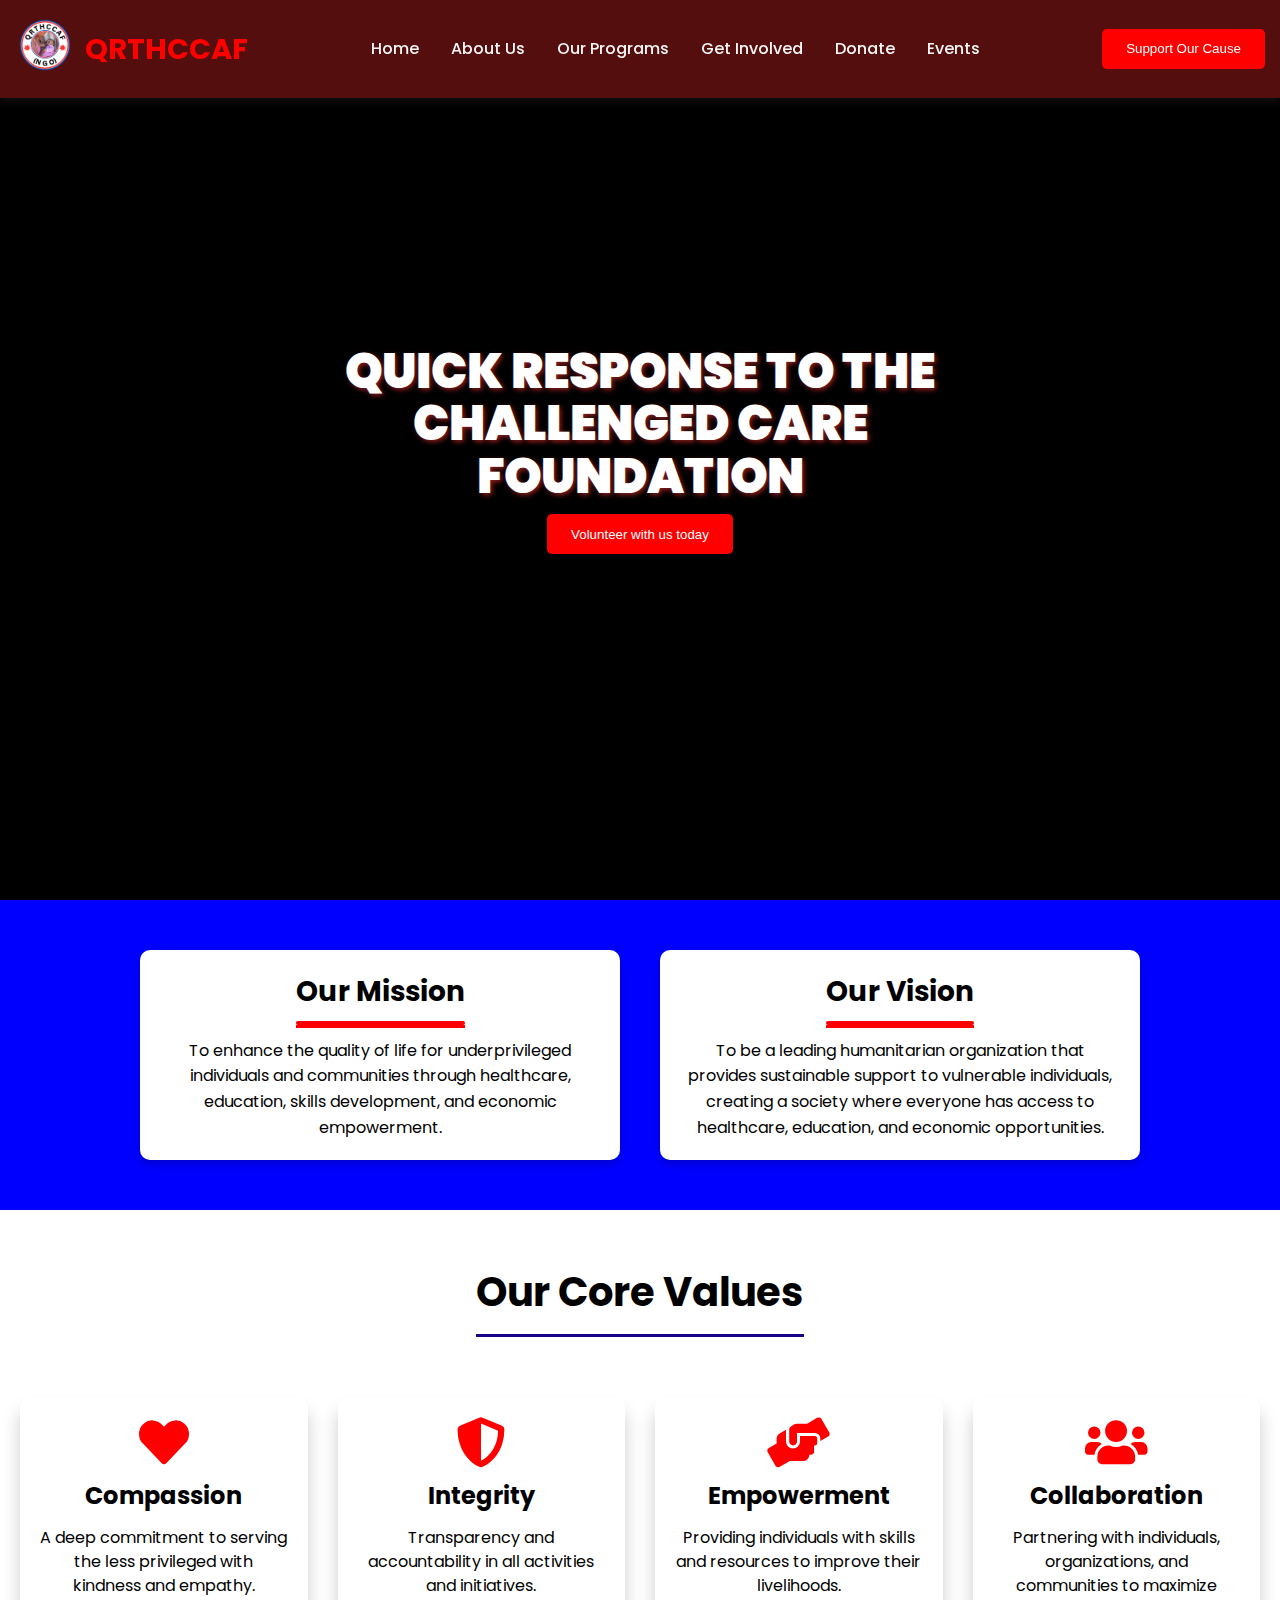
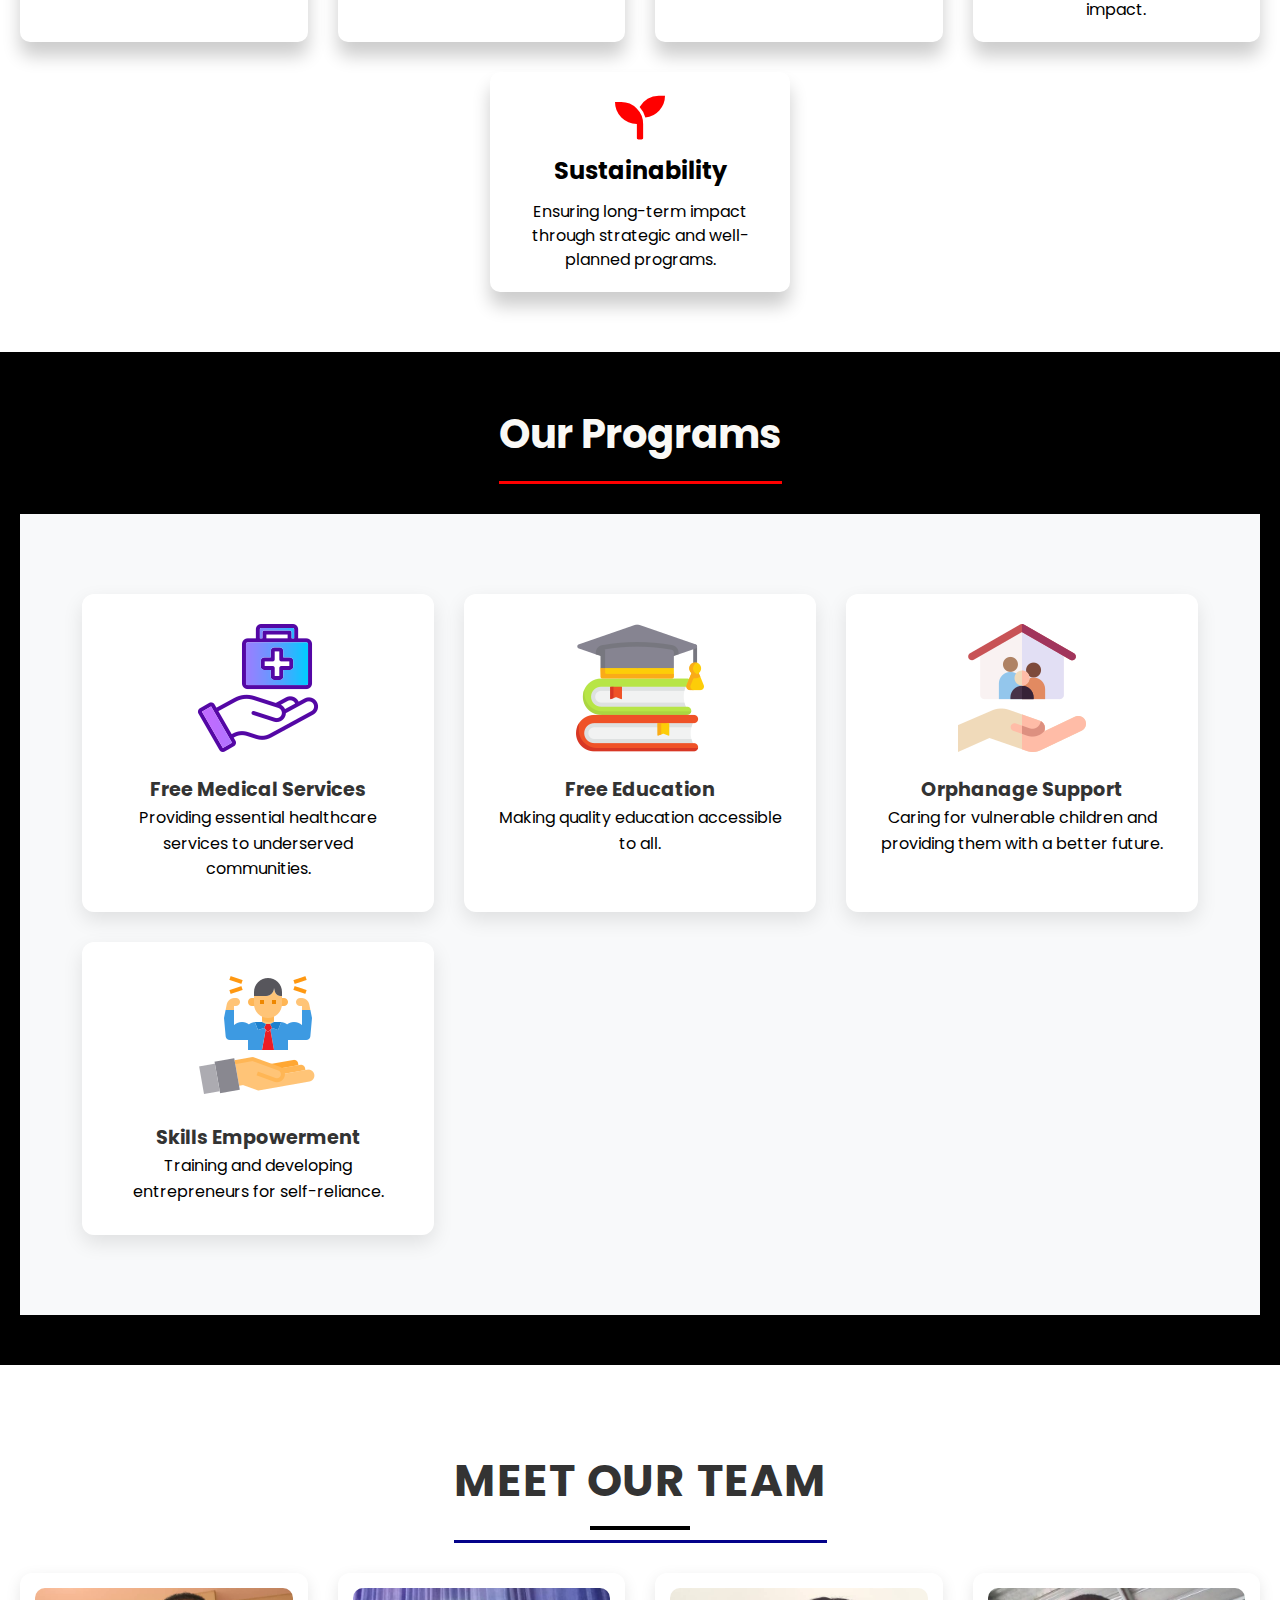
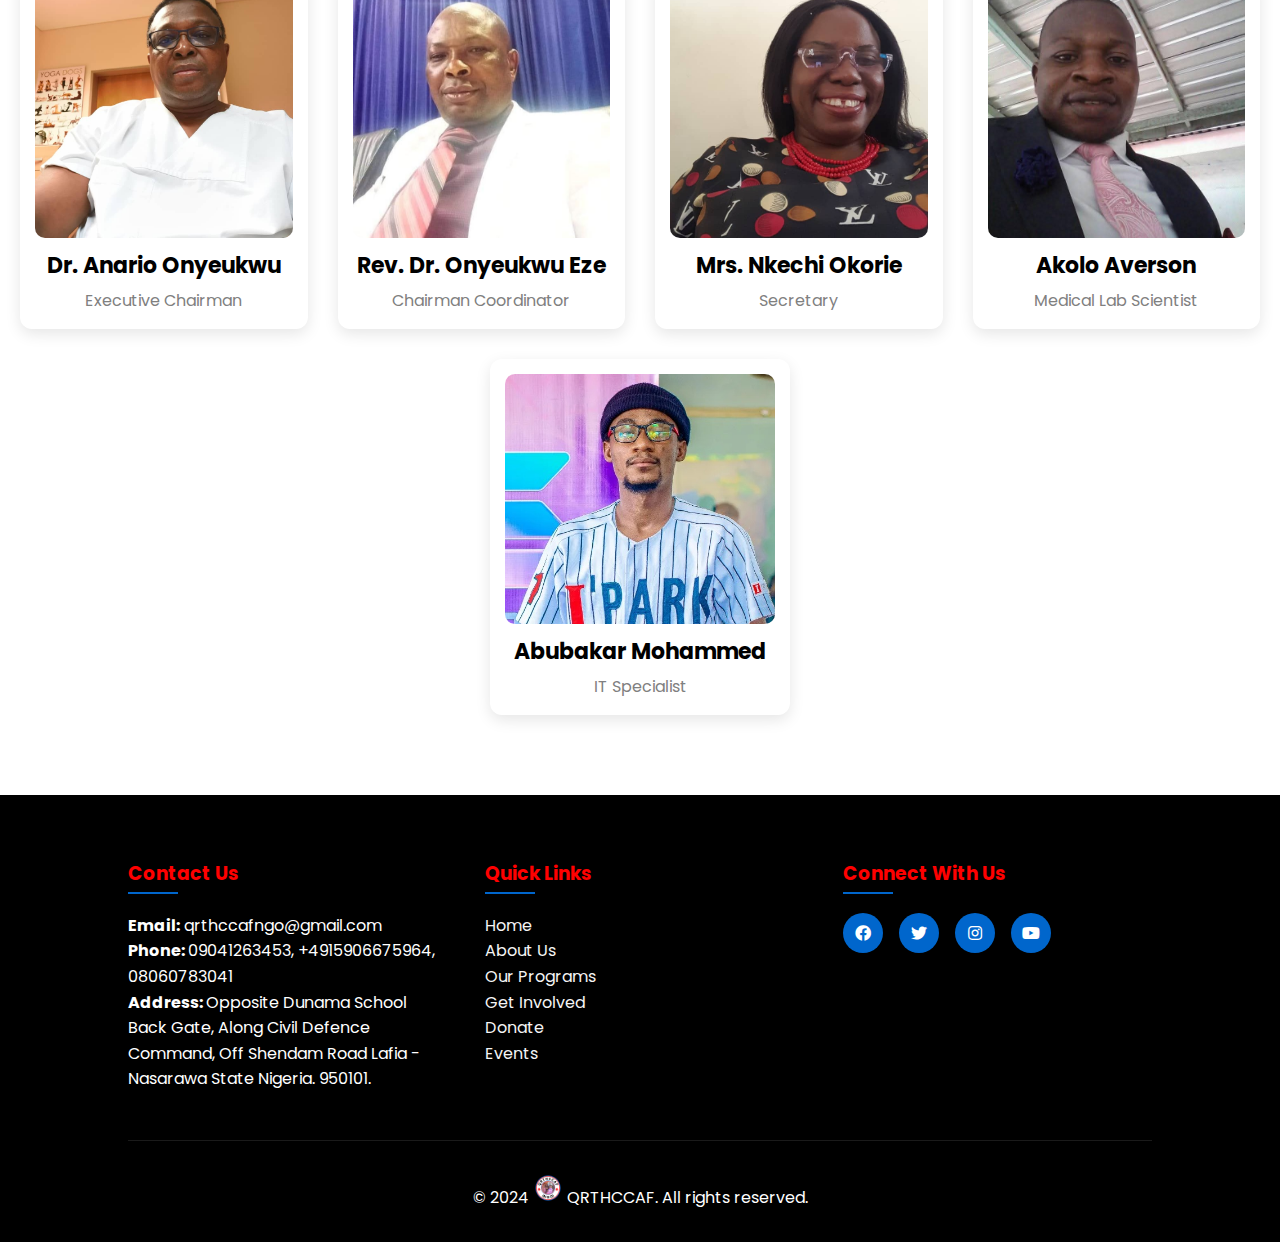
==== commit 694ec36a: "fix the donations button to be functional, also fix the footer section." ====
--- a/index.html
+++ b/index.html
@@ -4,6 +4,8 @@
     <meta charset="UTF-8">
     <meta name="viewport" content="width=device-width, initial-scale=1.0">
     <title>QRTHCCAF - Quick Response To The Challenged Care Foundation</title>
+    <link rel="icon" type="image/png" href="/images/titlelogo.png">  
+    <link rel="shortcut icon" href="/images/titlelogo.png" type="image/x-icon"> 
     <link href="https://fonts.googleapis.com/css2?family=Poppins:wght@300;400;500;600;700&display=swap" rel="stylesheet">
     <link rel="stylesheet" href="https://cdnjs.cloudflare.com/ajax/libs/font-awesome/5.15.4/css/all.min.css">
     <link rel="stylesheet" href="style.css">
@@ -29,7 +31,7 @@
             <li><a href="/donate/index.html">Donate</a></li>
             <li><a href="/eventPage/index.html">Events</a></li>
         </ul>
-        <button class="donate-btn">Support Our Cause</button>
+        <a href="https://checkout.nomba.com/payment-link/0199966215"><button class="donate-btn">Support Our Cause</button></a> 
     </nav>
     <!-- Hero Section -->
     <header class="hero">
@@ -182,9 +184,8 @@
                 <h3>Connect With Us</h3>
                 <div class="social-links">
                     <a href="#"><i class="fab fa-facebook"></i></a>
-                    <a href="#"><i class="fab fa-twitter"></i></a>
+                    <a href="https://x.com/qrthccafngo" target="_blank"><i class="fab fa-twitter"></i></a>
                     <a href="https://www.instagram.com/qrthccafngo/" target="_blank"><i class="fab fa-instagram"></i></a>
-                    <a href="#"><i class="fab fa-linkedin"></i></a>
                     <a href="https://www.youtube.com/@QRTHCCAFNGO" target="_blank"><i class="fab fa-youtube"></i></a>
                 </div>
             </div>
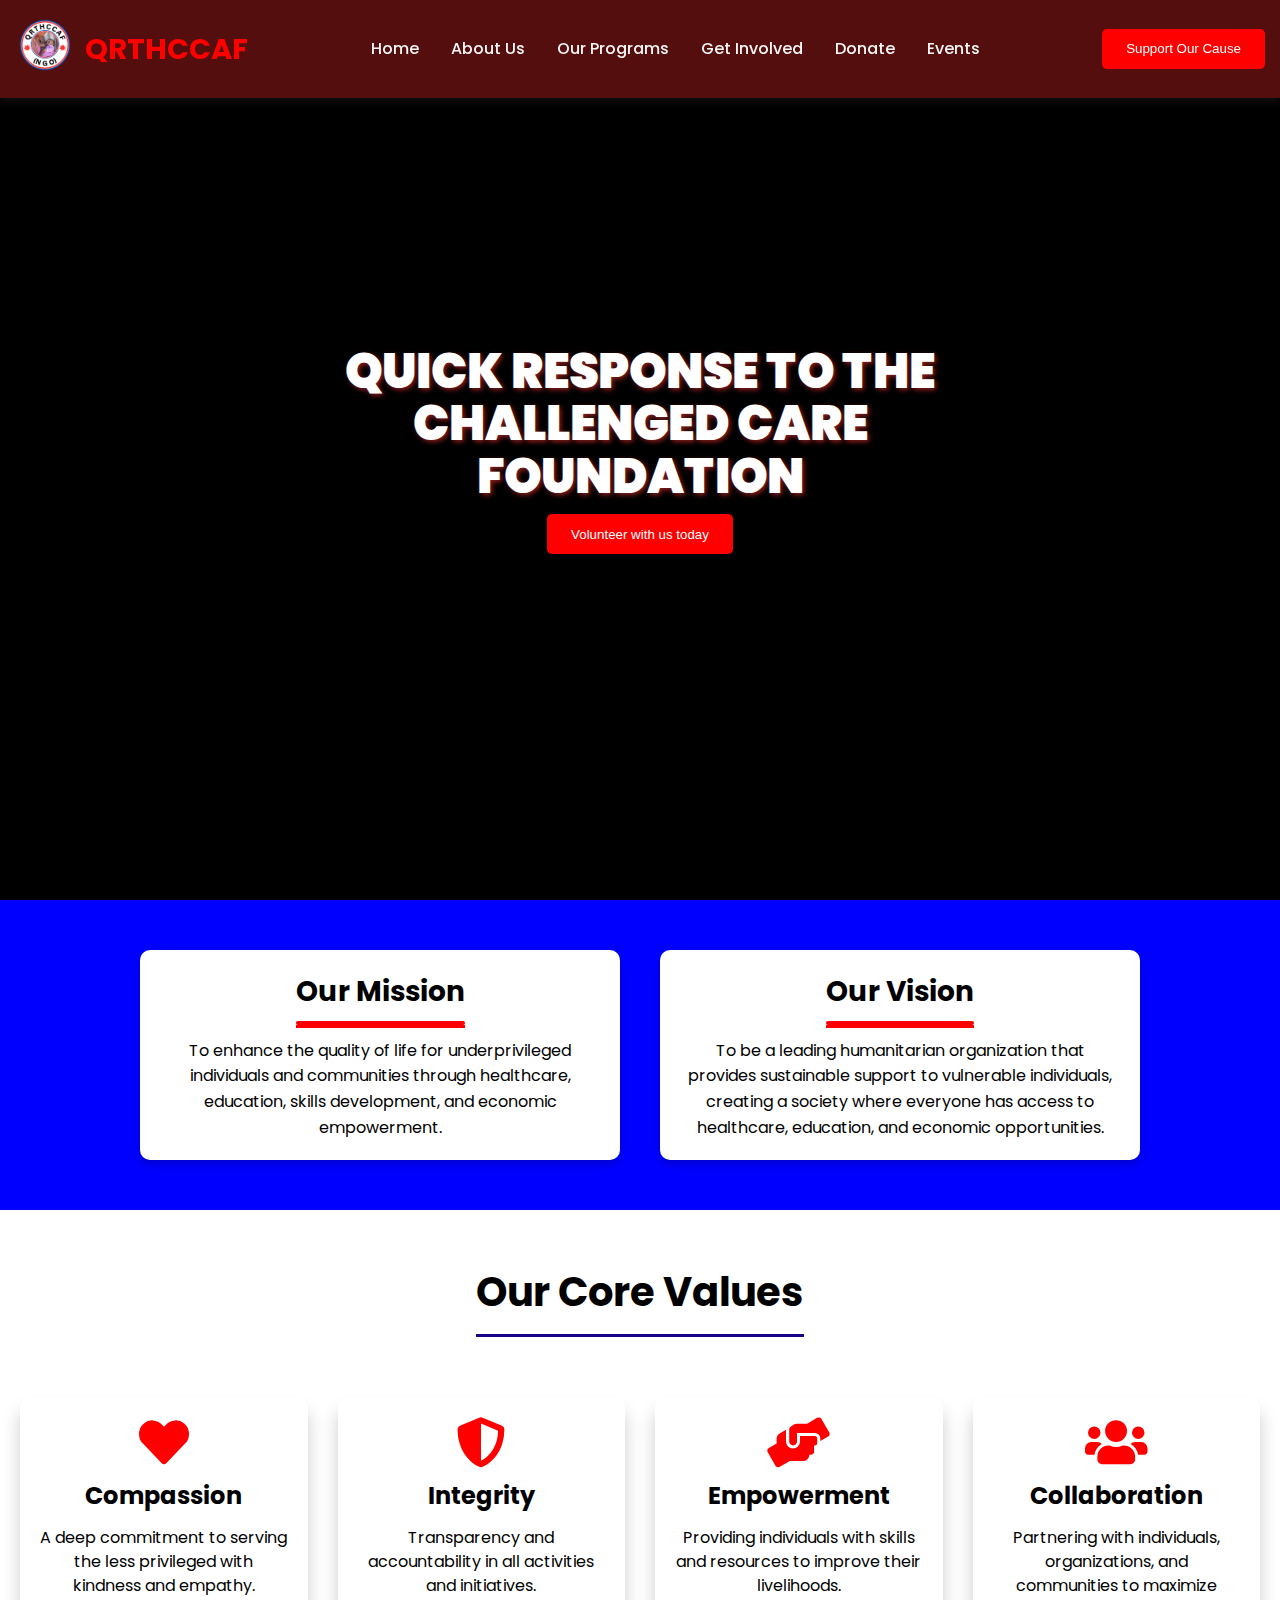
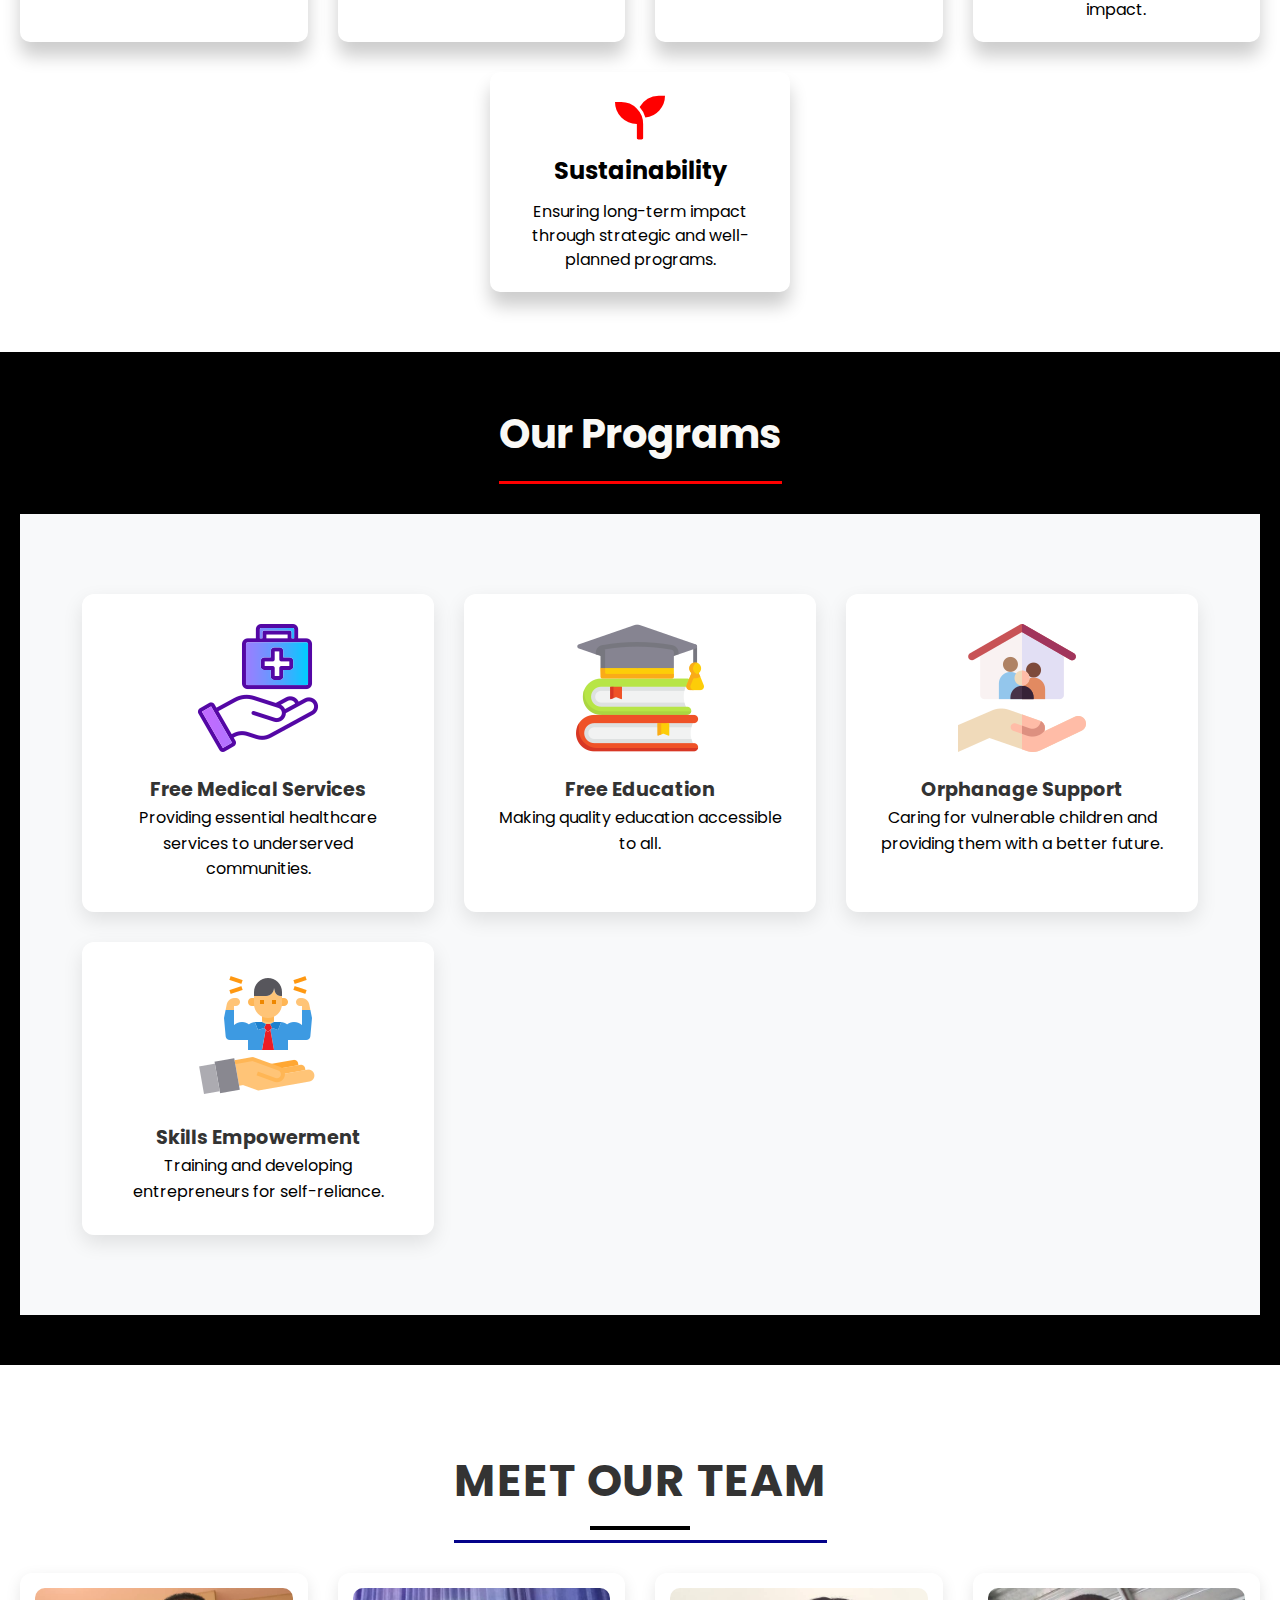
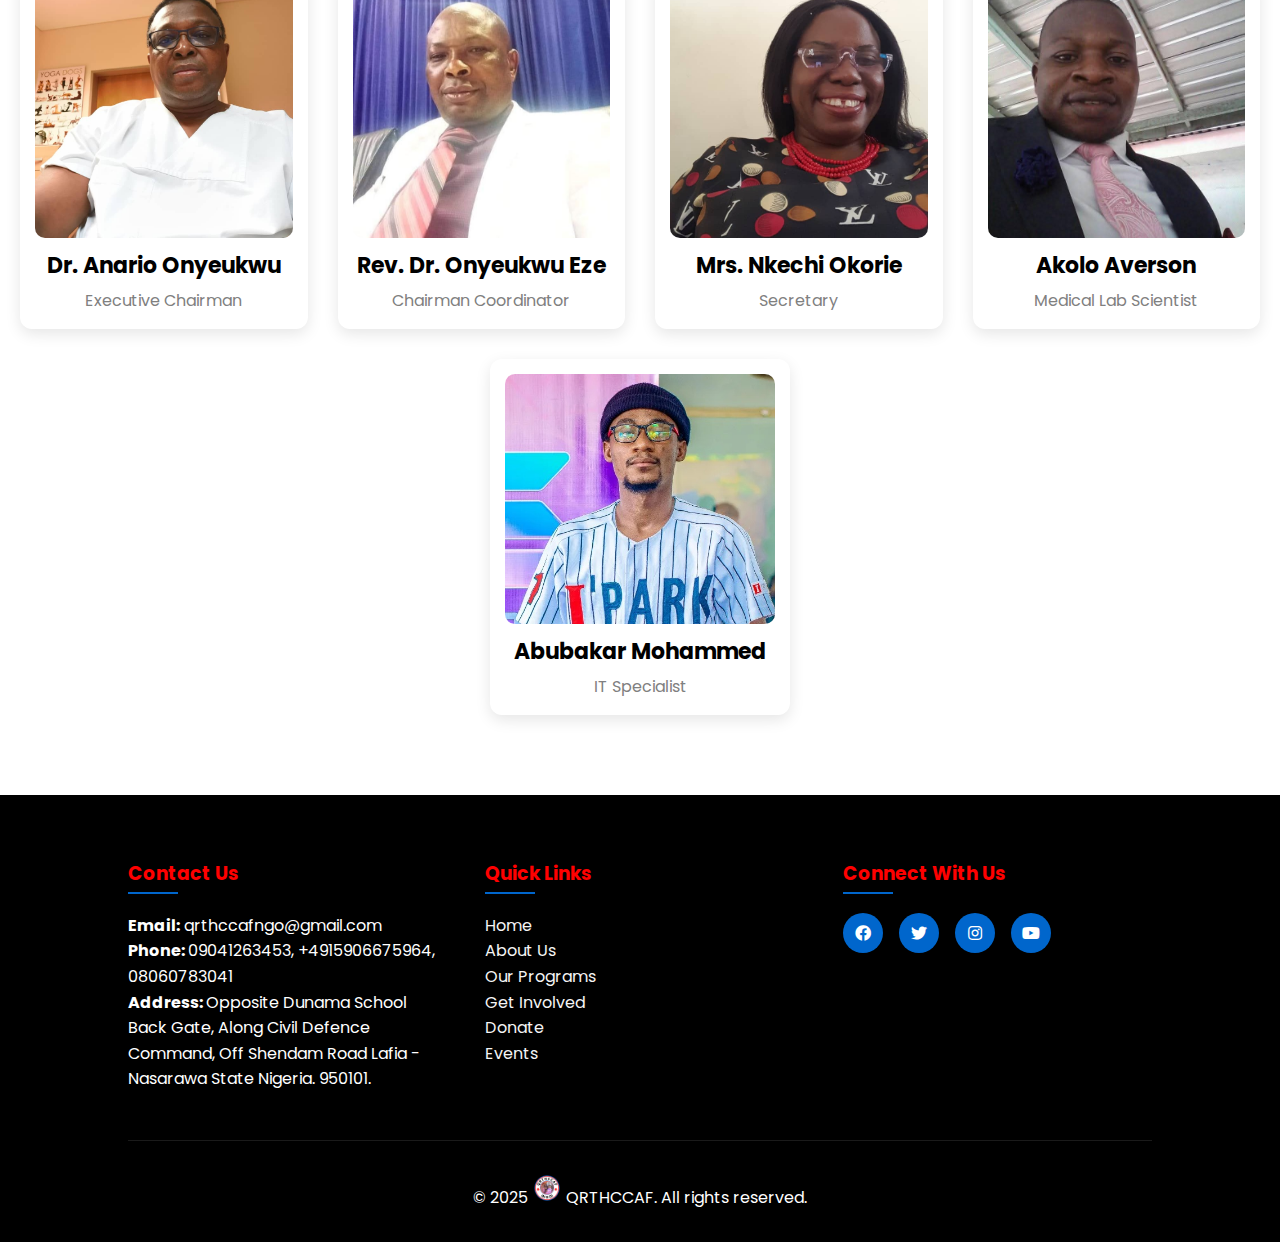
==== commit 07669d6e: "fix the footer section to the updated year" ====
--- a/index.html
+++ b/index.html
@@ -191,7 +191,7 @@
             </div>
         </div>
         <div class="footer-bottom">
-            <p>&copy; 2024 
+            <p>&copy; 2025 
                 <img src="images/Q R T H C C A F LOGO (1).png" alt="">
                 QRTHCCAF. All rights reserved.</p>
         </div>
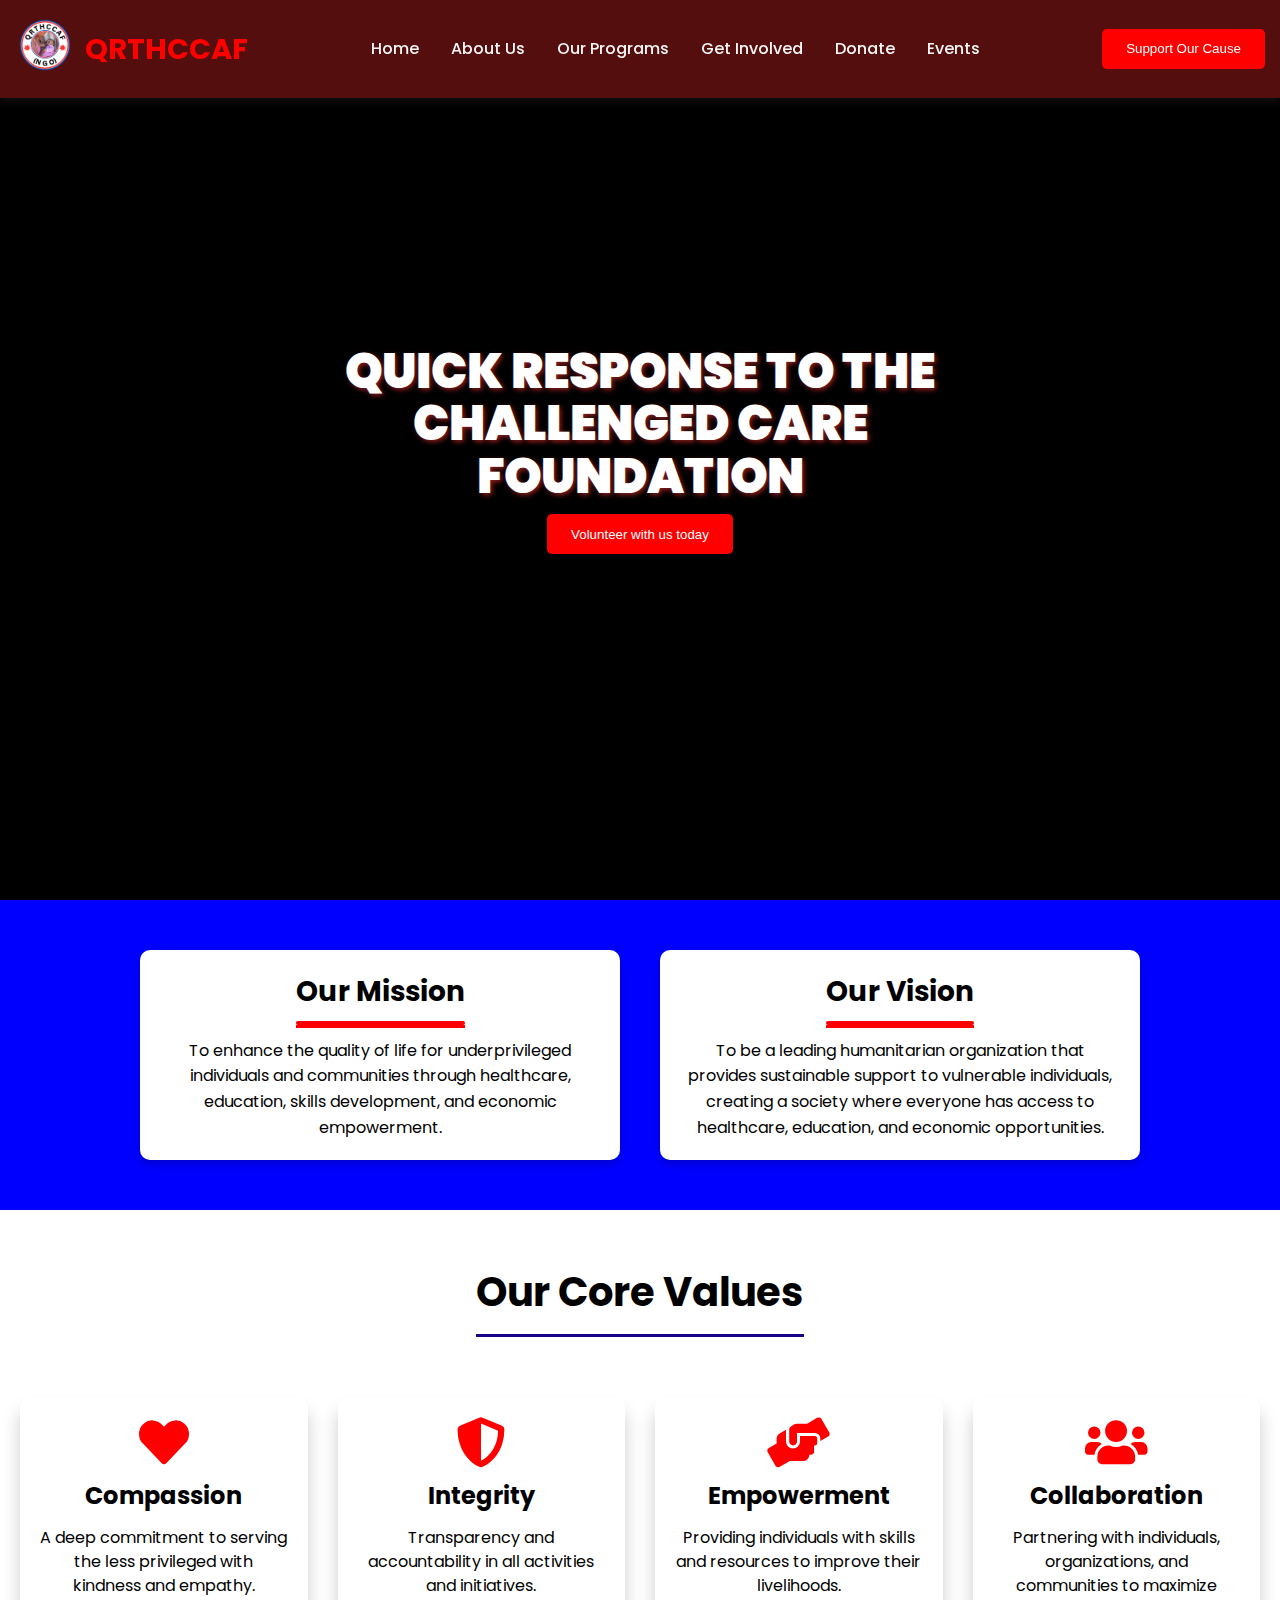
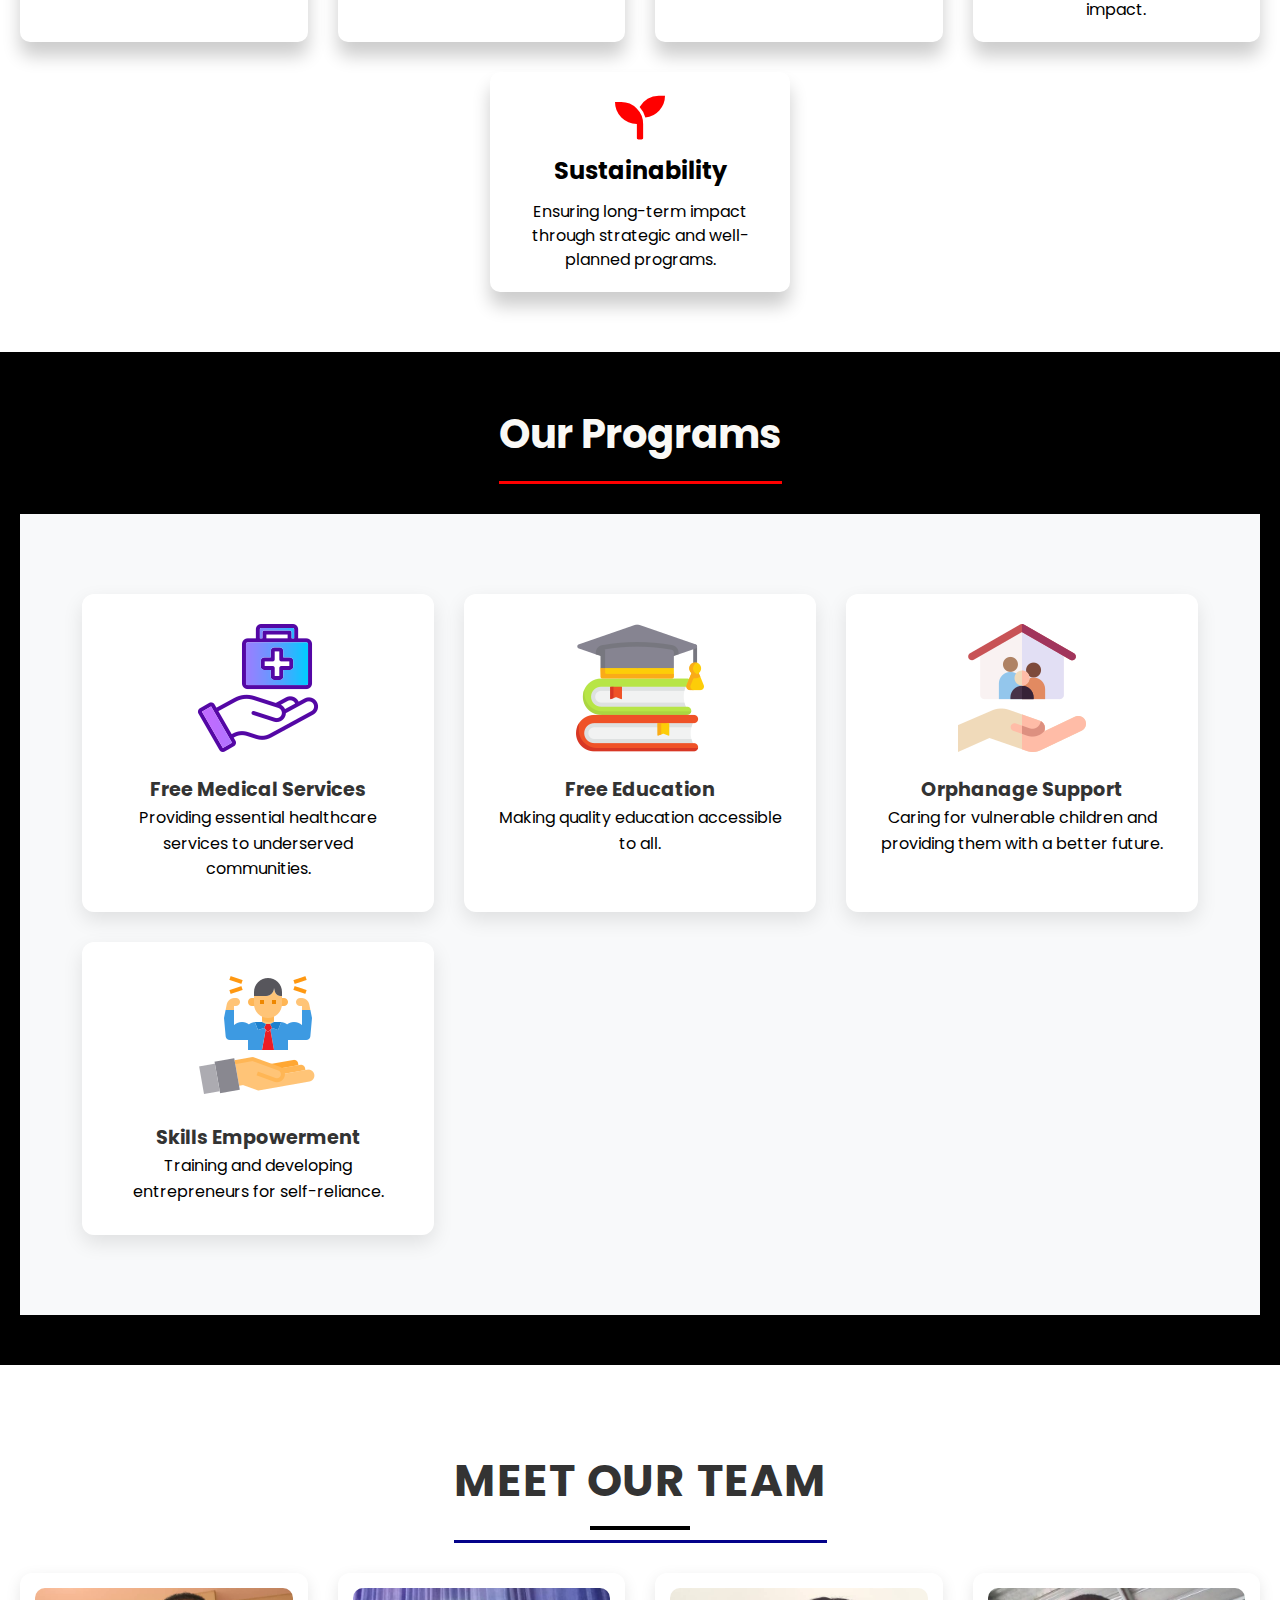
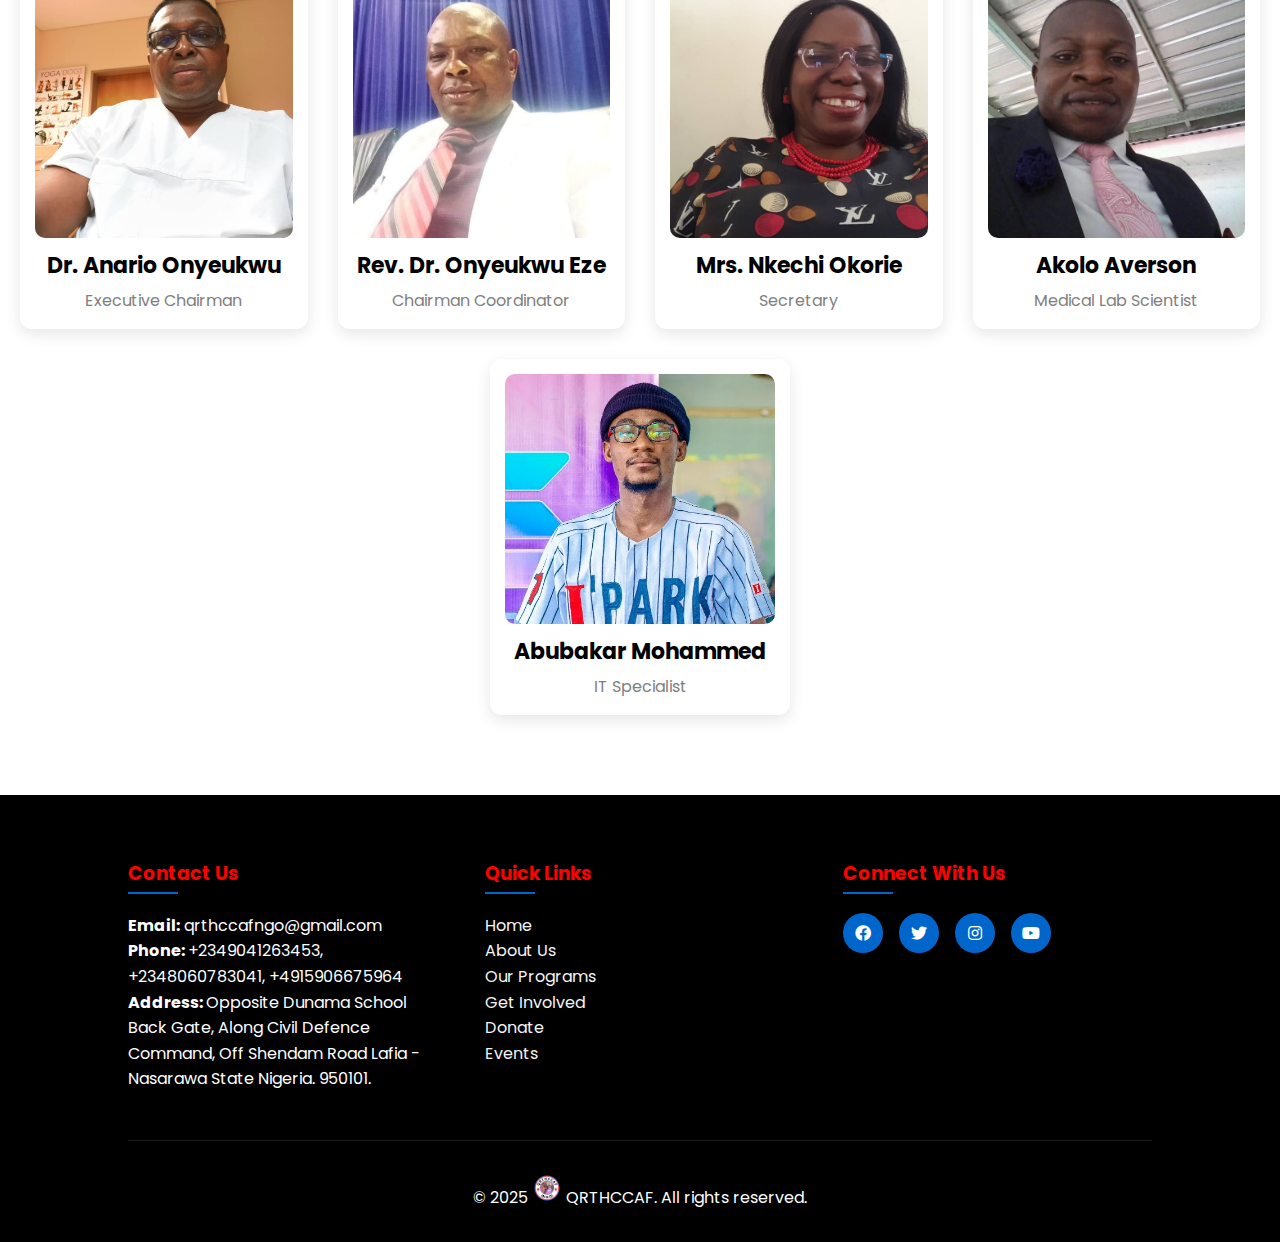
==== commit 524863fe: "added contact numbers on all the pages" ====
--- a/index.html
+++ b/index.html
@@ -164,7 +164,7 @@
             <div class="footer-section">
                 <h3>Contact Us</h3>
                 <p> <b> Email:</b> qrthccafngo@gmail.com
-                <p> <b> Phone: </b> 09041263453, +4915906675964, 08060783041
+                <p> <b> Phone: </b> +2349041263453, +2348060783041, +4915906675964 </p>
                 <p> <b> Address: </b> Opposite Dunama School Back Gate, Along Civil Defence Command, Off Shendam Road Lafia
                     -Nasarawa State Nigeria. 950101.
             </div>
@@ -183,7 +183,7 @@
             <div class="footer-section">
                 <h3>Connect With Us</h3>
                 <div class="social-links">
-                    <a href="#"><i class="fab fa-facebook"></i></a>
+                    <a href="https://web.facebook.com/profile.php?id=61574334903539"><i class="fab fa-facebook"></i></a>
                     <a href="https://x.com/qrthccafngo" target="_blank"><i class="fab fa-twitter"></i></a>
                     <a href="https://www.instagram.com/qrthccafngo/" target="_blank"><i class="fab fa-instagram"></i></a>
                     <a href="https://www.youtube.com/@QRTHCCAFNGO" target="_blank"><i class="fab fa-youtube"></i></a>
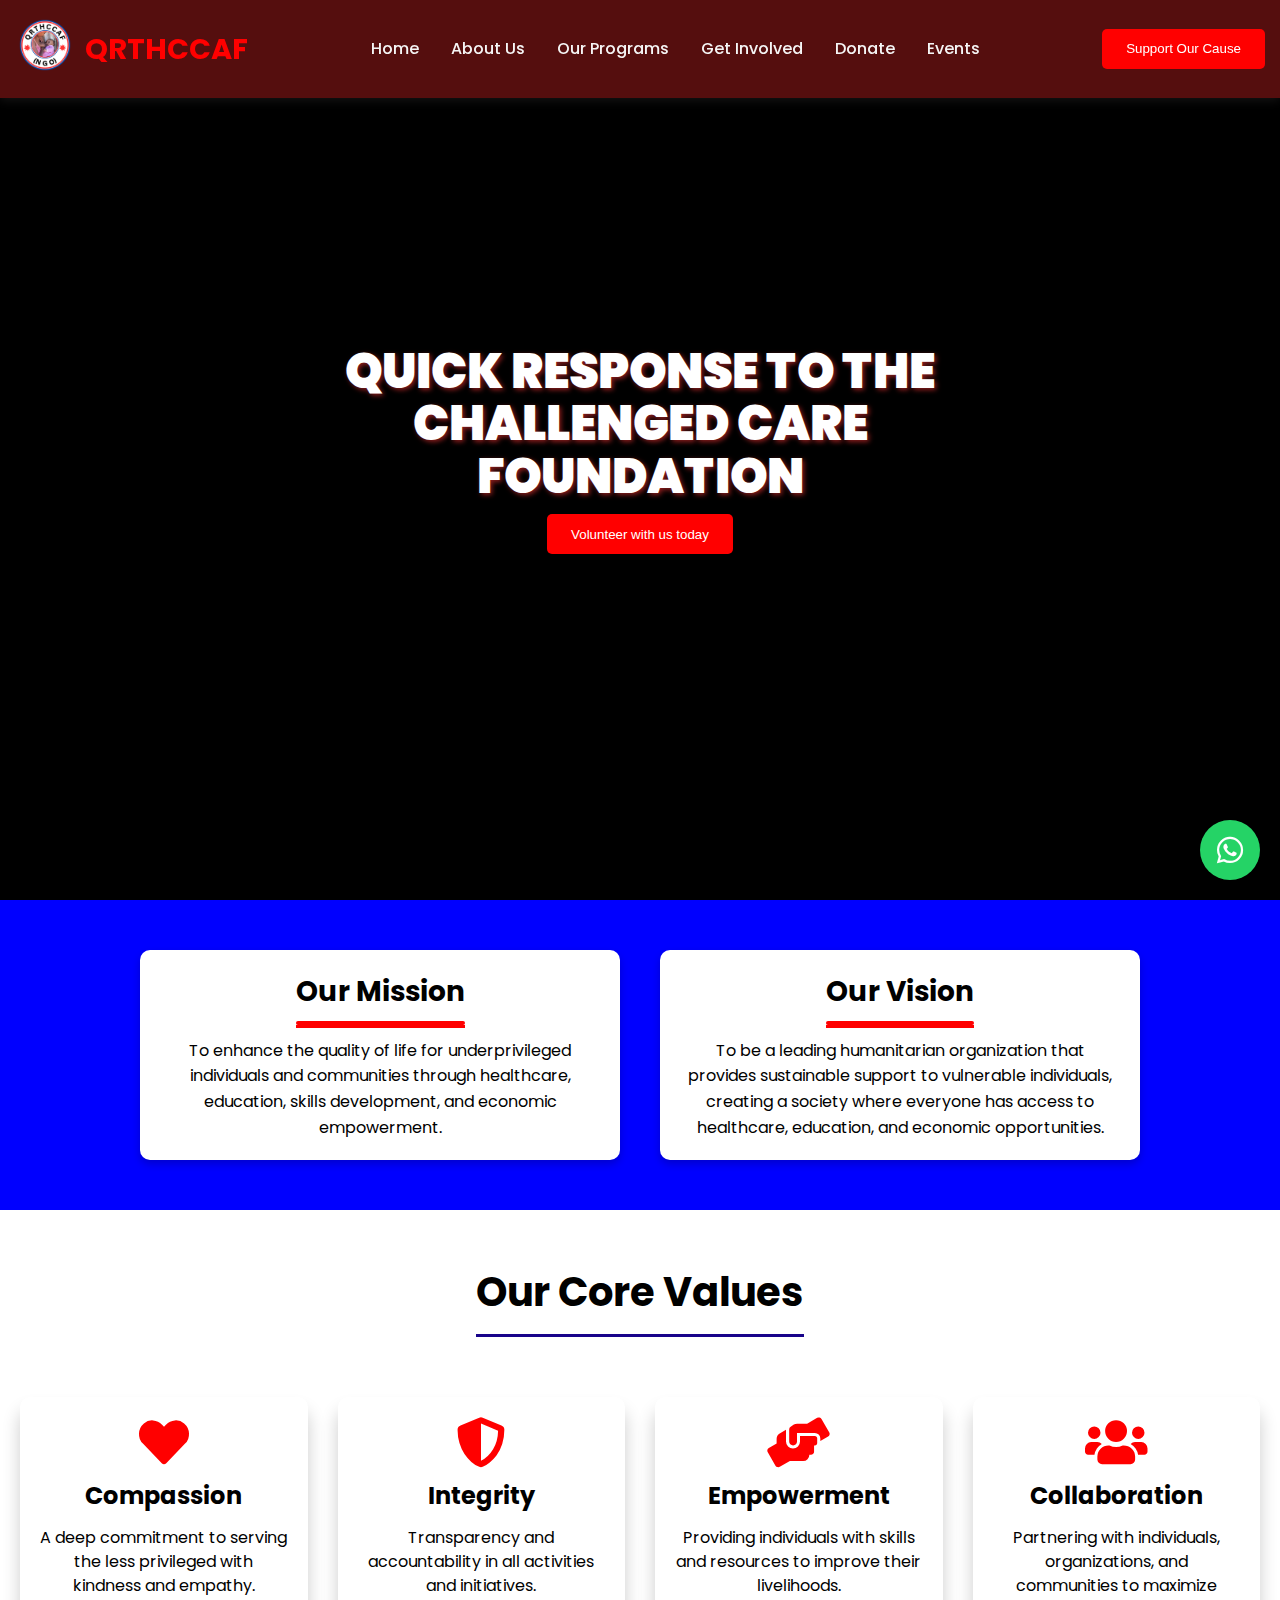
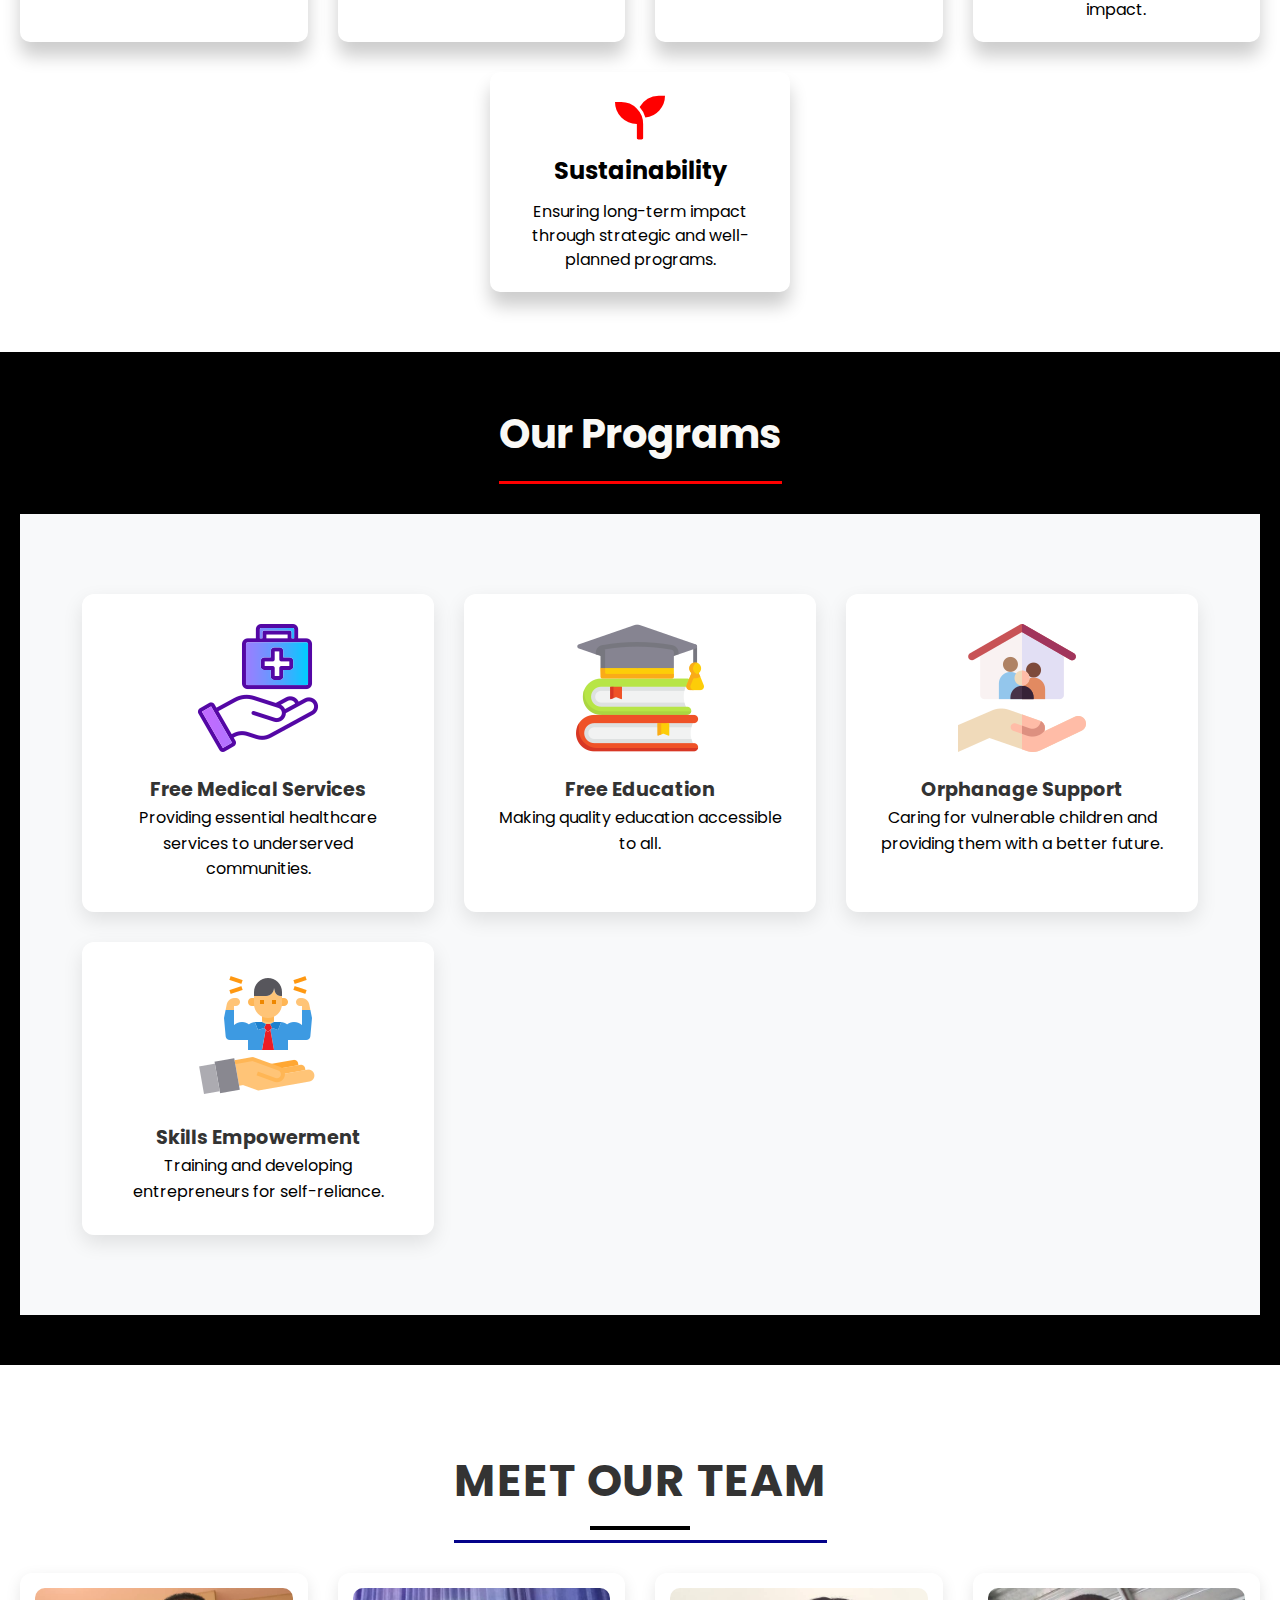
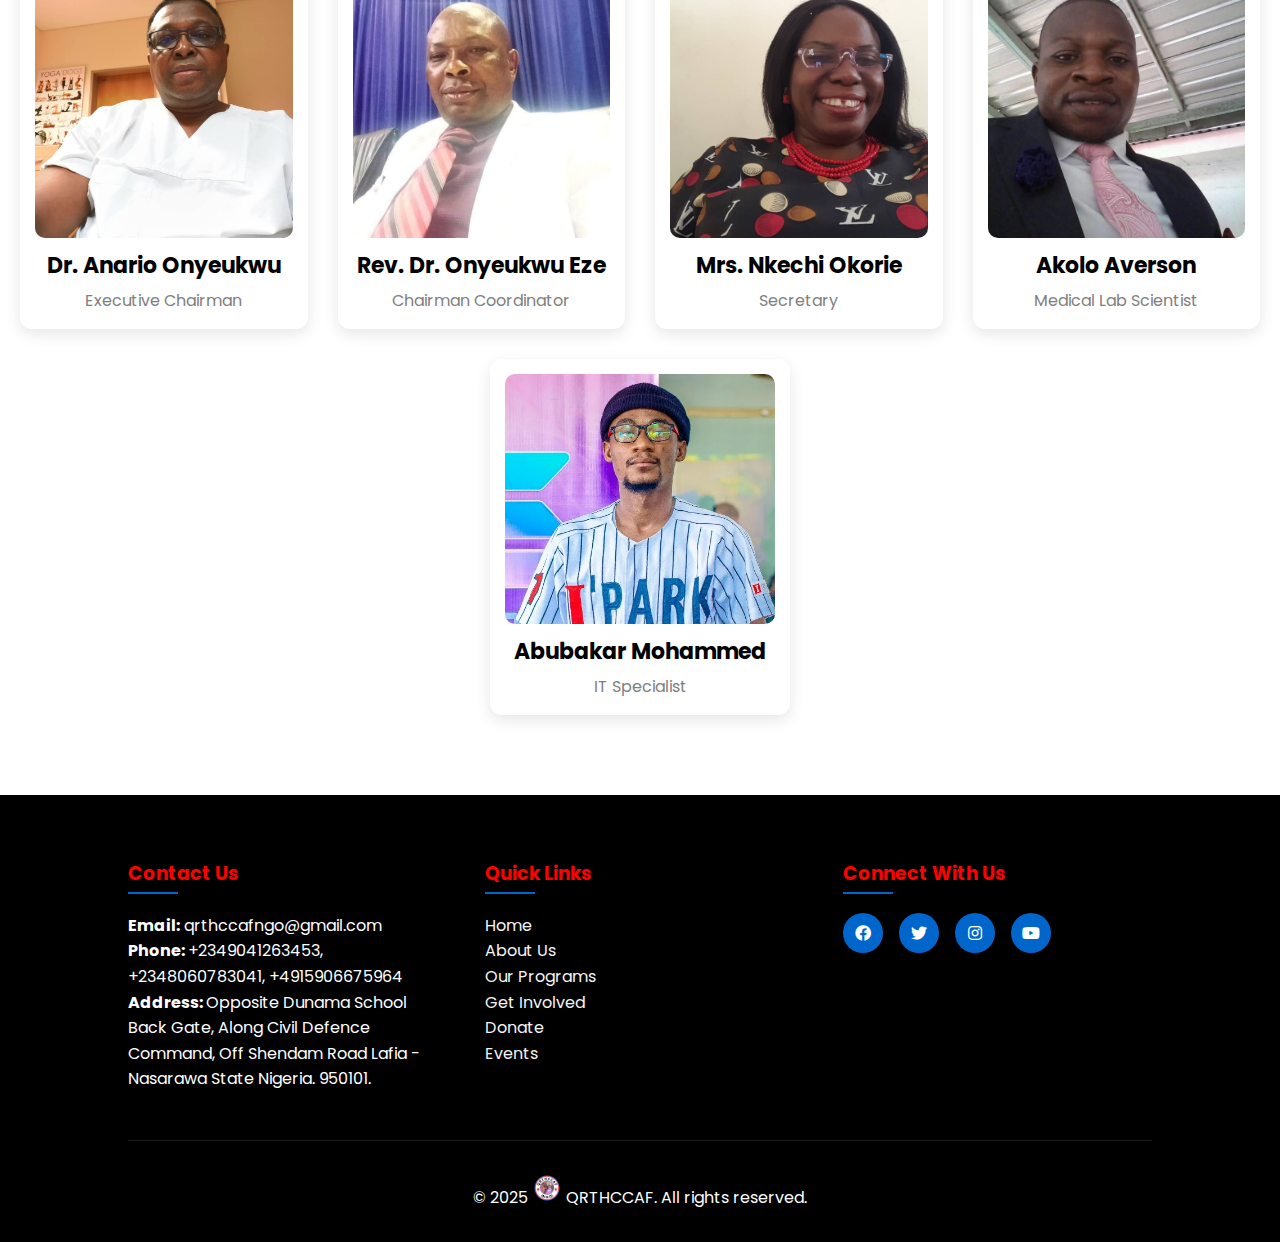
==== commit ddd27d06: "added WhatsApp chat link to all the pages" ====
--- a/index.html
+++ b/index.html
@@ -197,5 +197,9 @@
         </div>
     </footer>
 
+     <!-- WhatsApp Floating Button -->
+<a href="https://wa.me/+2348064265530" class="whatsapp-float" target="_blank">
+    <i class="fab fa-whatsapp"></i>
+
 </body>
-</html>+</8--- a/style.css
+++ b/style.css
@@ -574,6 +574,36 @@
         flex-direction: column;
     }
     
+}
+
+
+
+
+/* Whatsapp integration */
+
+/* WhatsApp Floating Button */
+.whatsapp-float {
+    position: fixed;
+    bottom: 20px;
+    right: 20px;
+    background-color: #25D366;
+    color: white;
+    width: 60px;
+    height: 60px;
+    border-radius: 50%;
+    display: flex;
+    align-items: center;
+    justify-content: center;
+    font-size: 30px;
+    box-shadow: 2px 2px 10px rgba(0, 0, 0, 0.3);
+    transition: transform 0.3s ease, box-shadow 0.3s ease;
+    z-index: 1000;
+    text-decoration: none;
+}
+
+.whatsapp-float:hover {
+    transform: scale(1.1);
+    box-shadow: 3px 3px 12px rgba(0, 0, 0, 0.4);
 }
 
 
